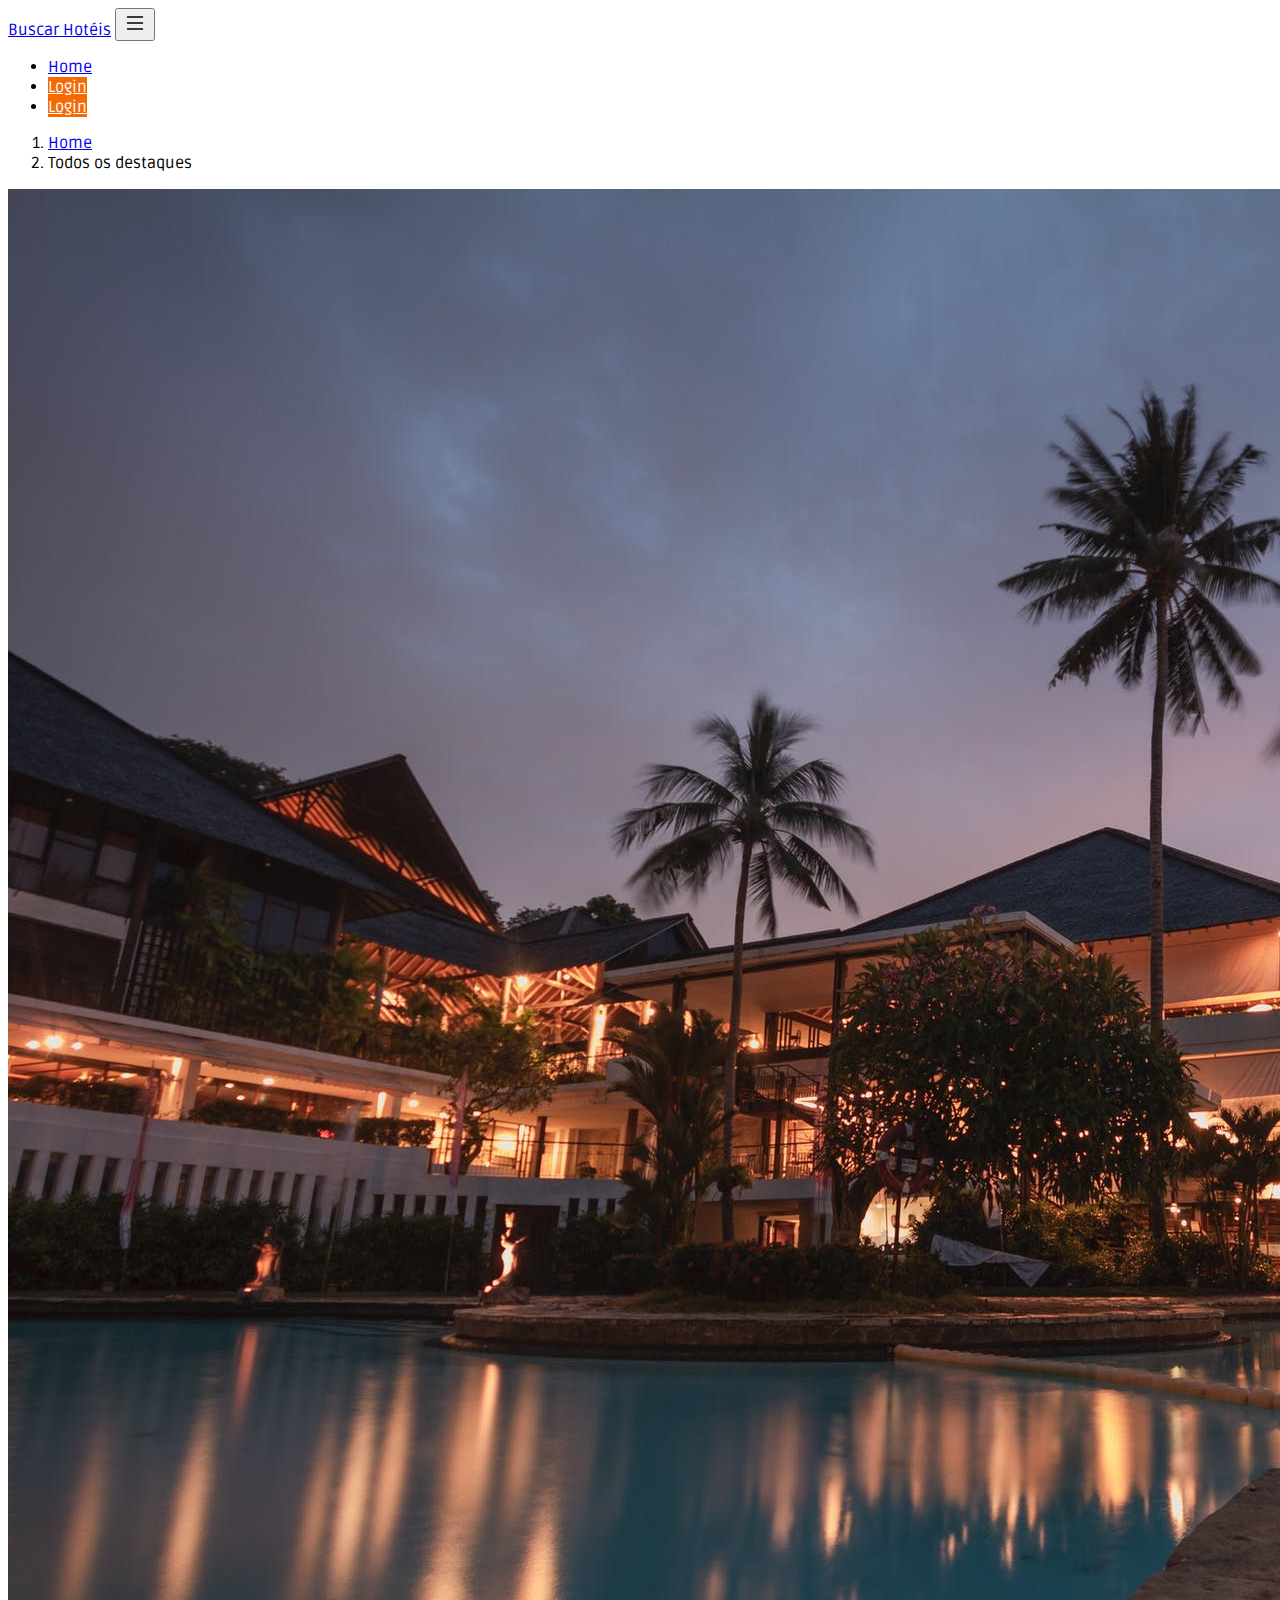
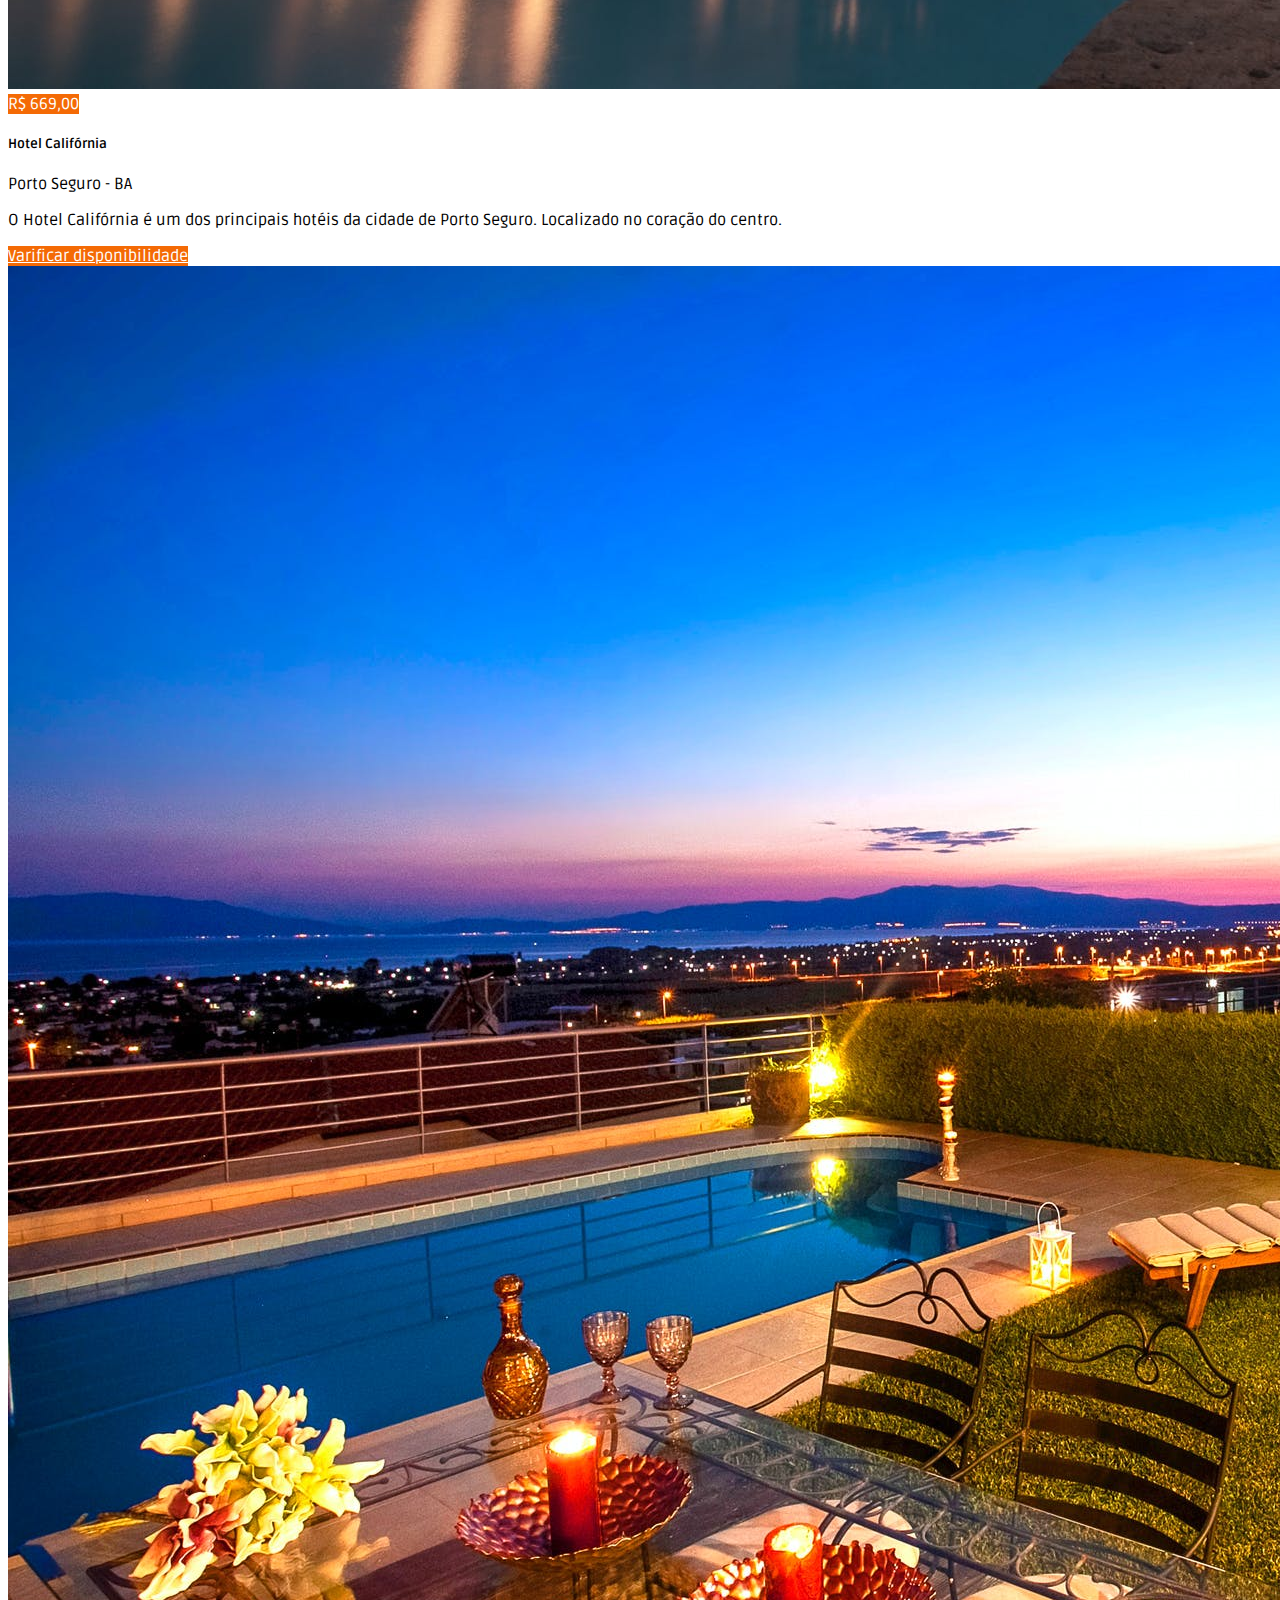
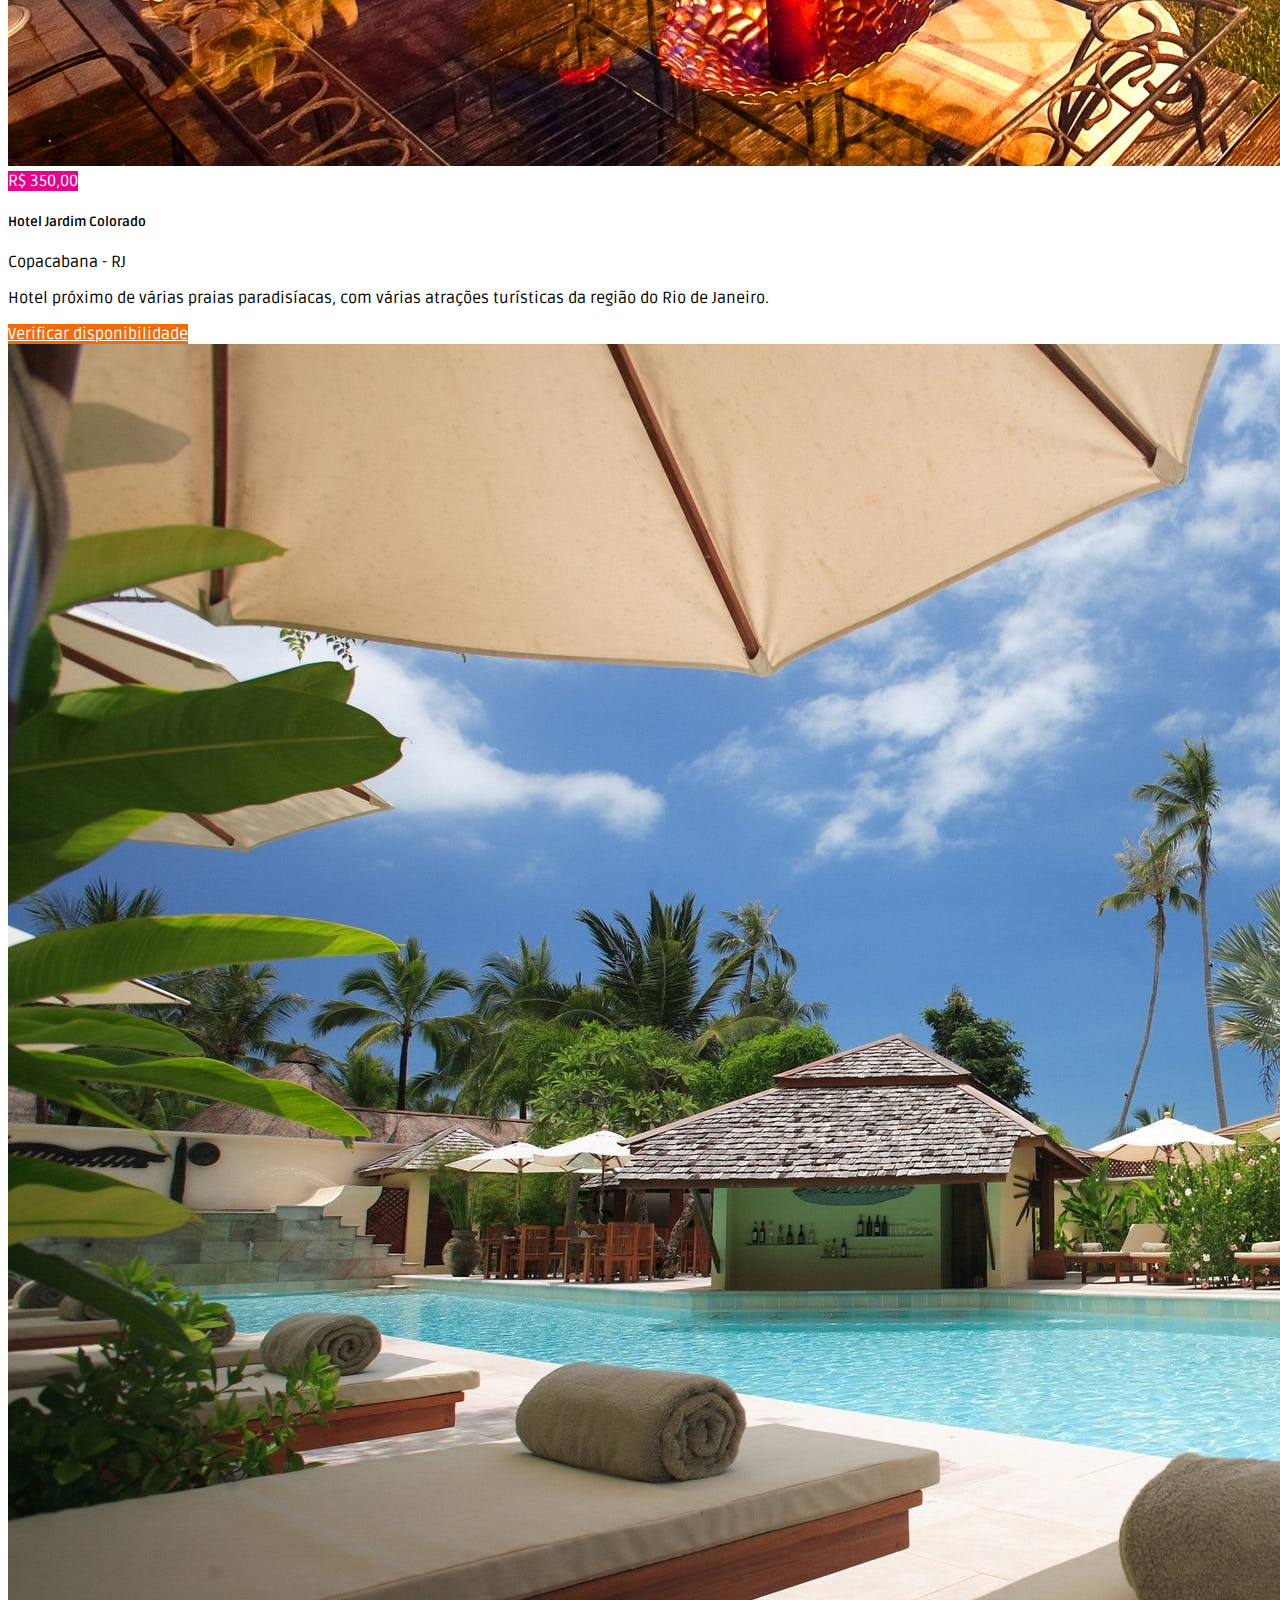
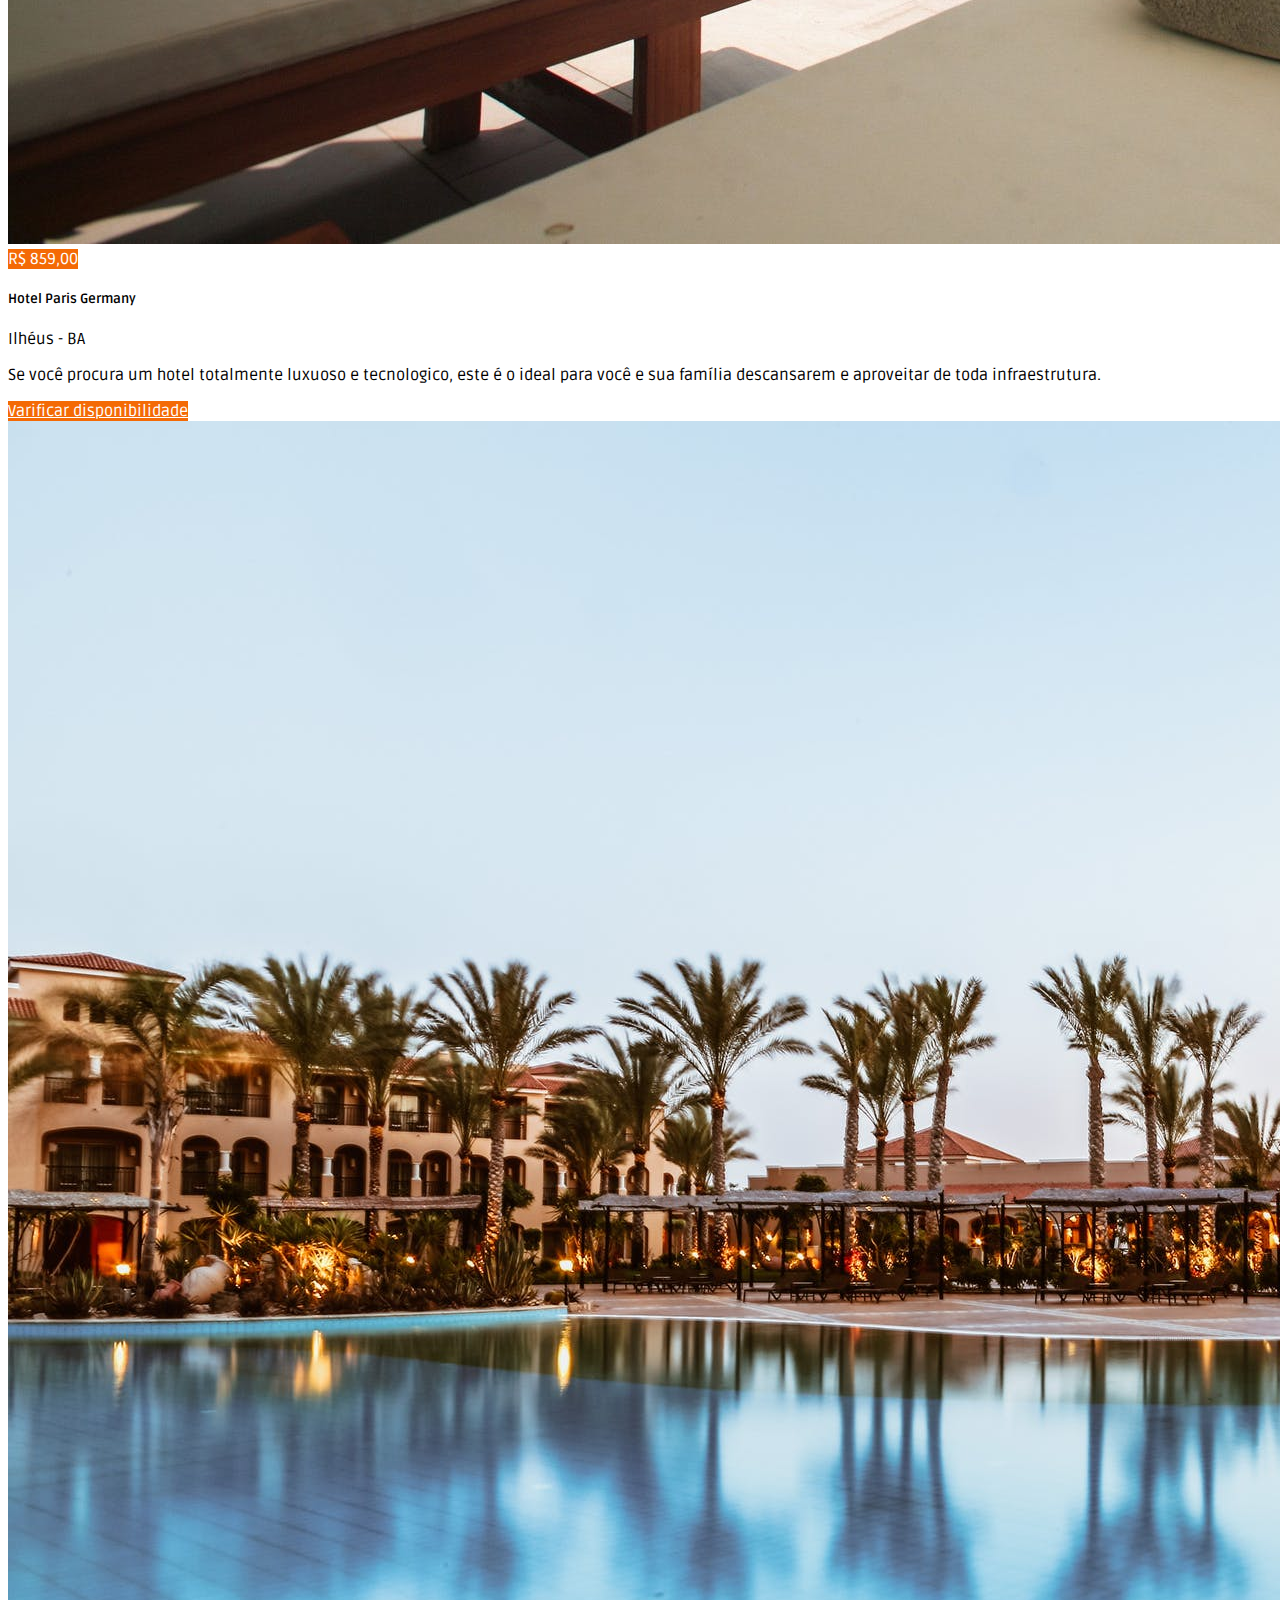
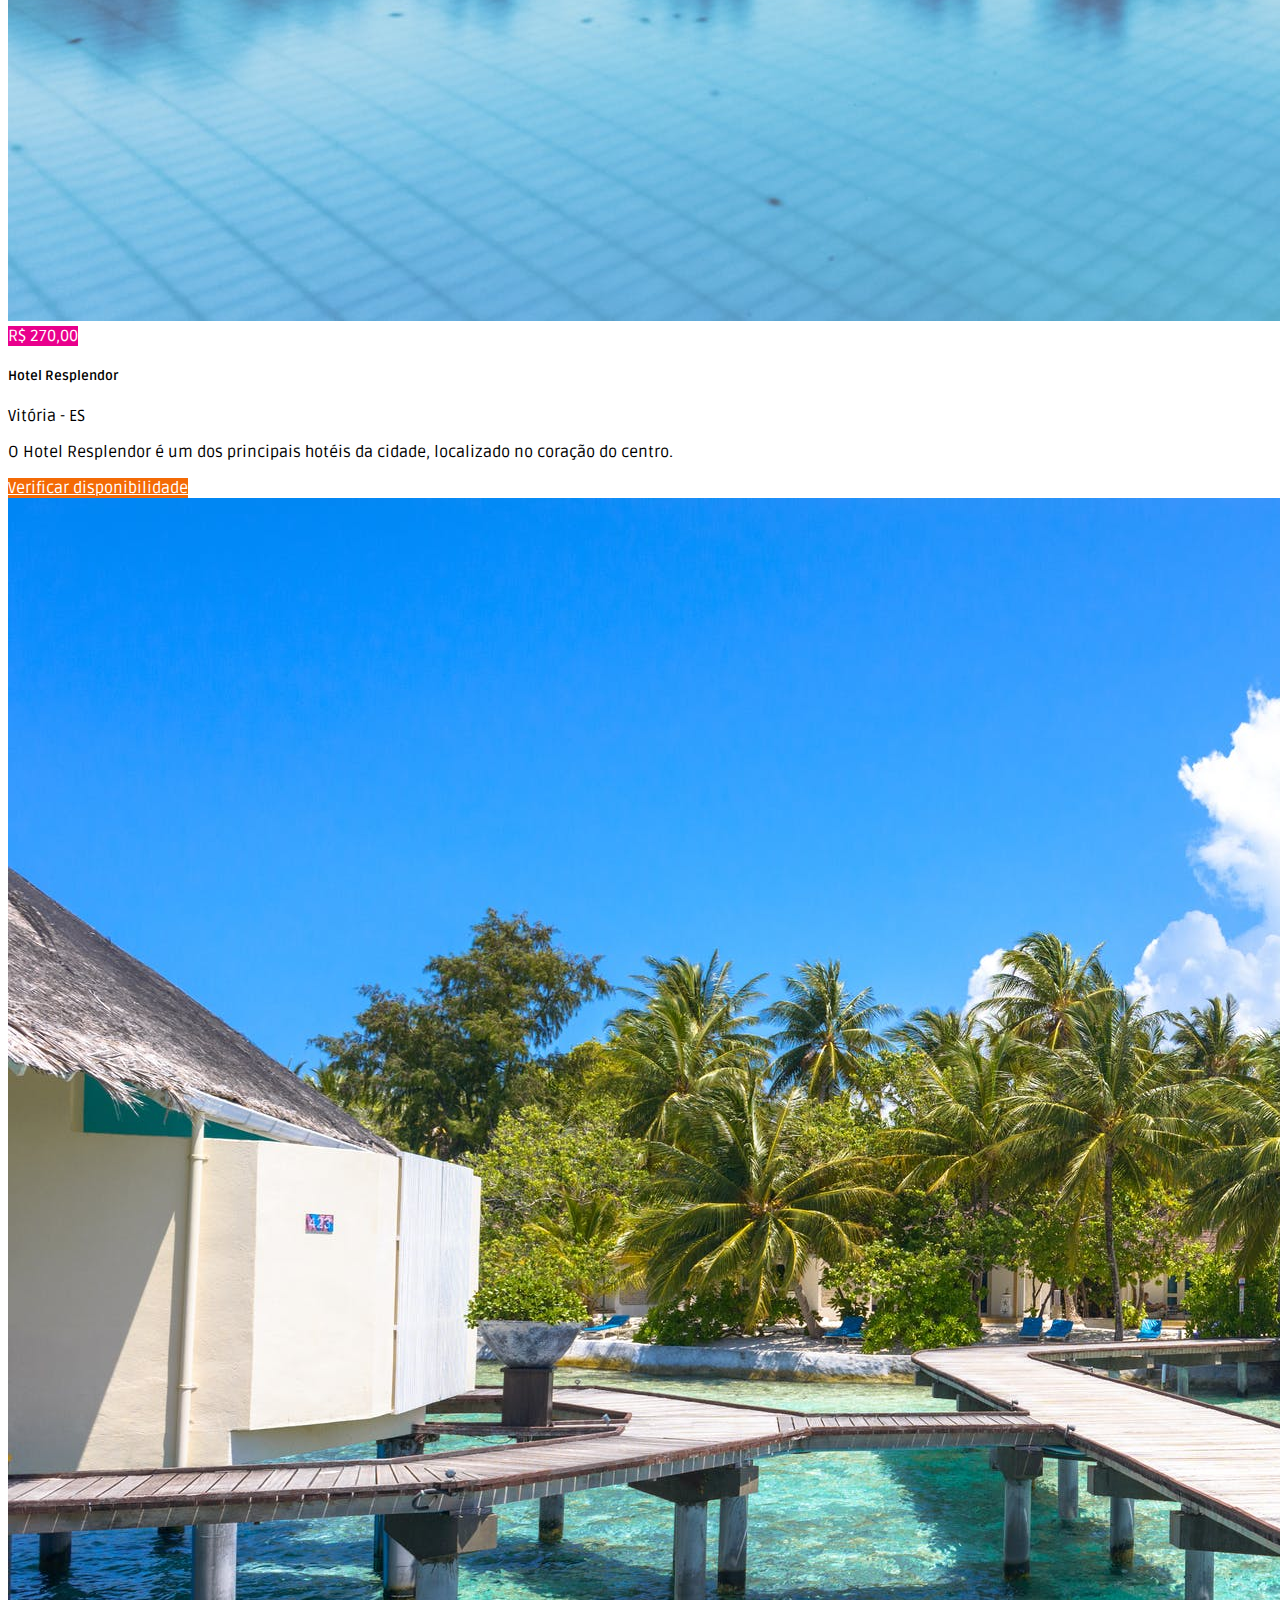
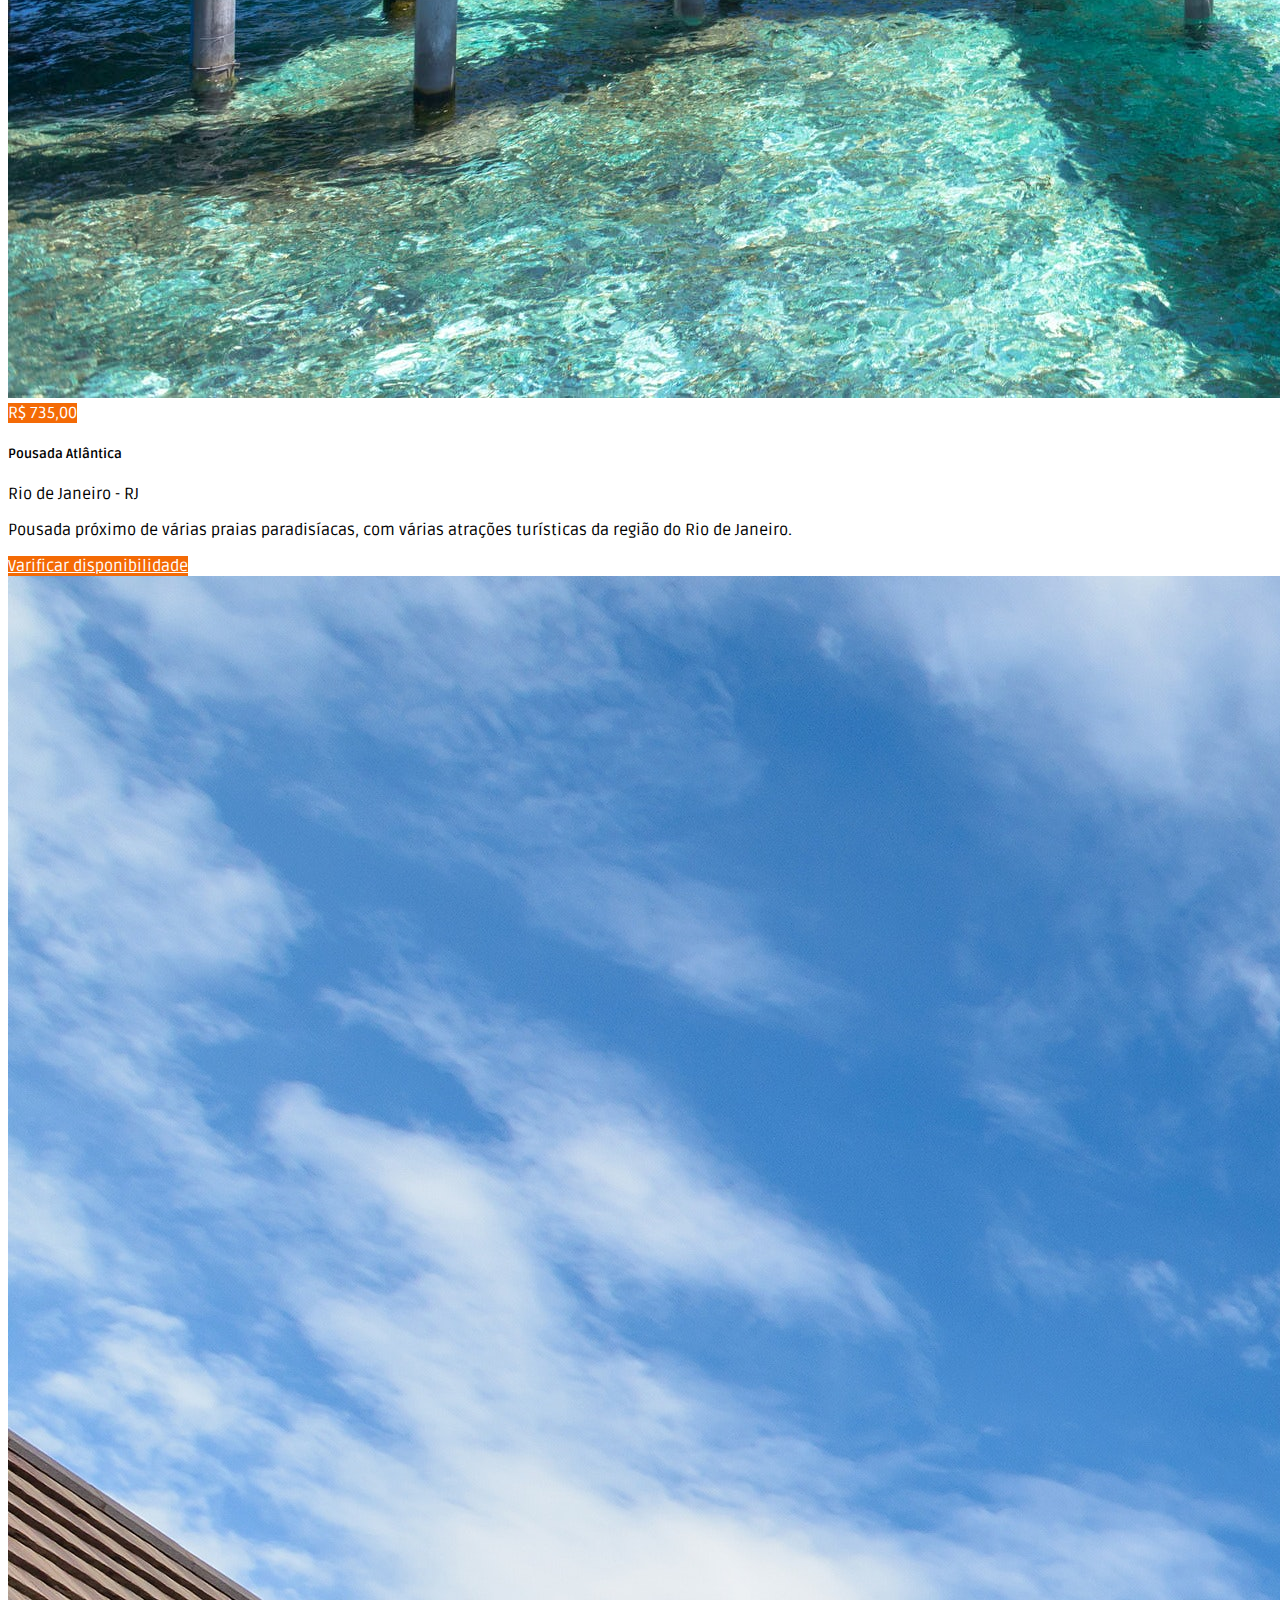
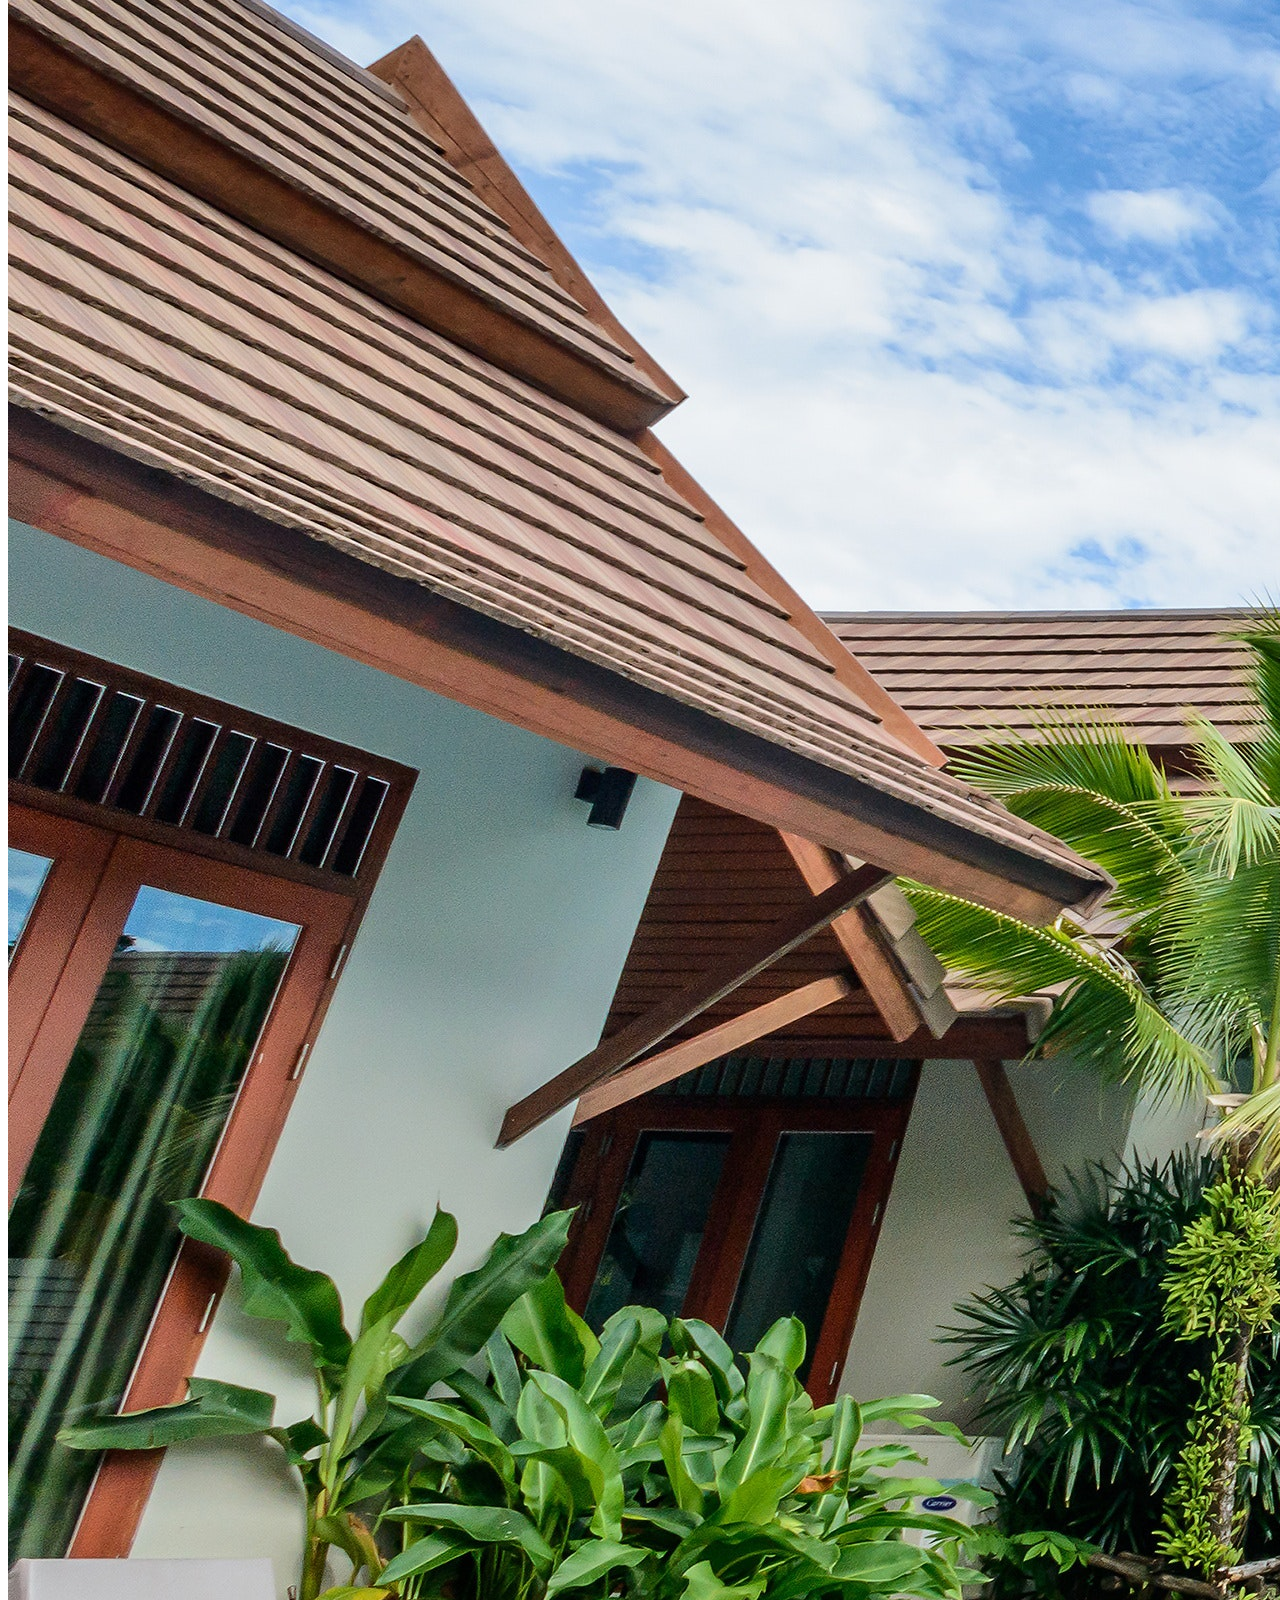
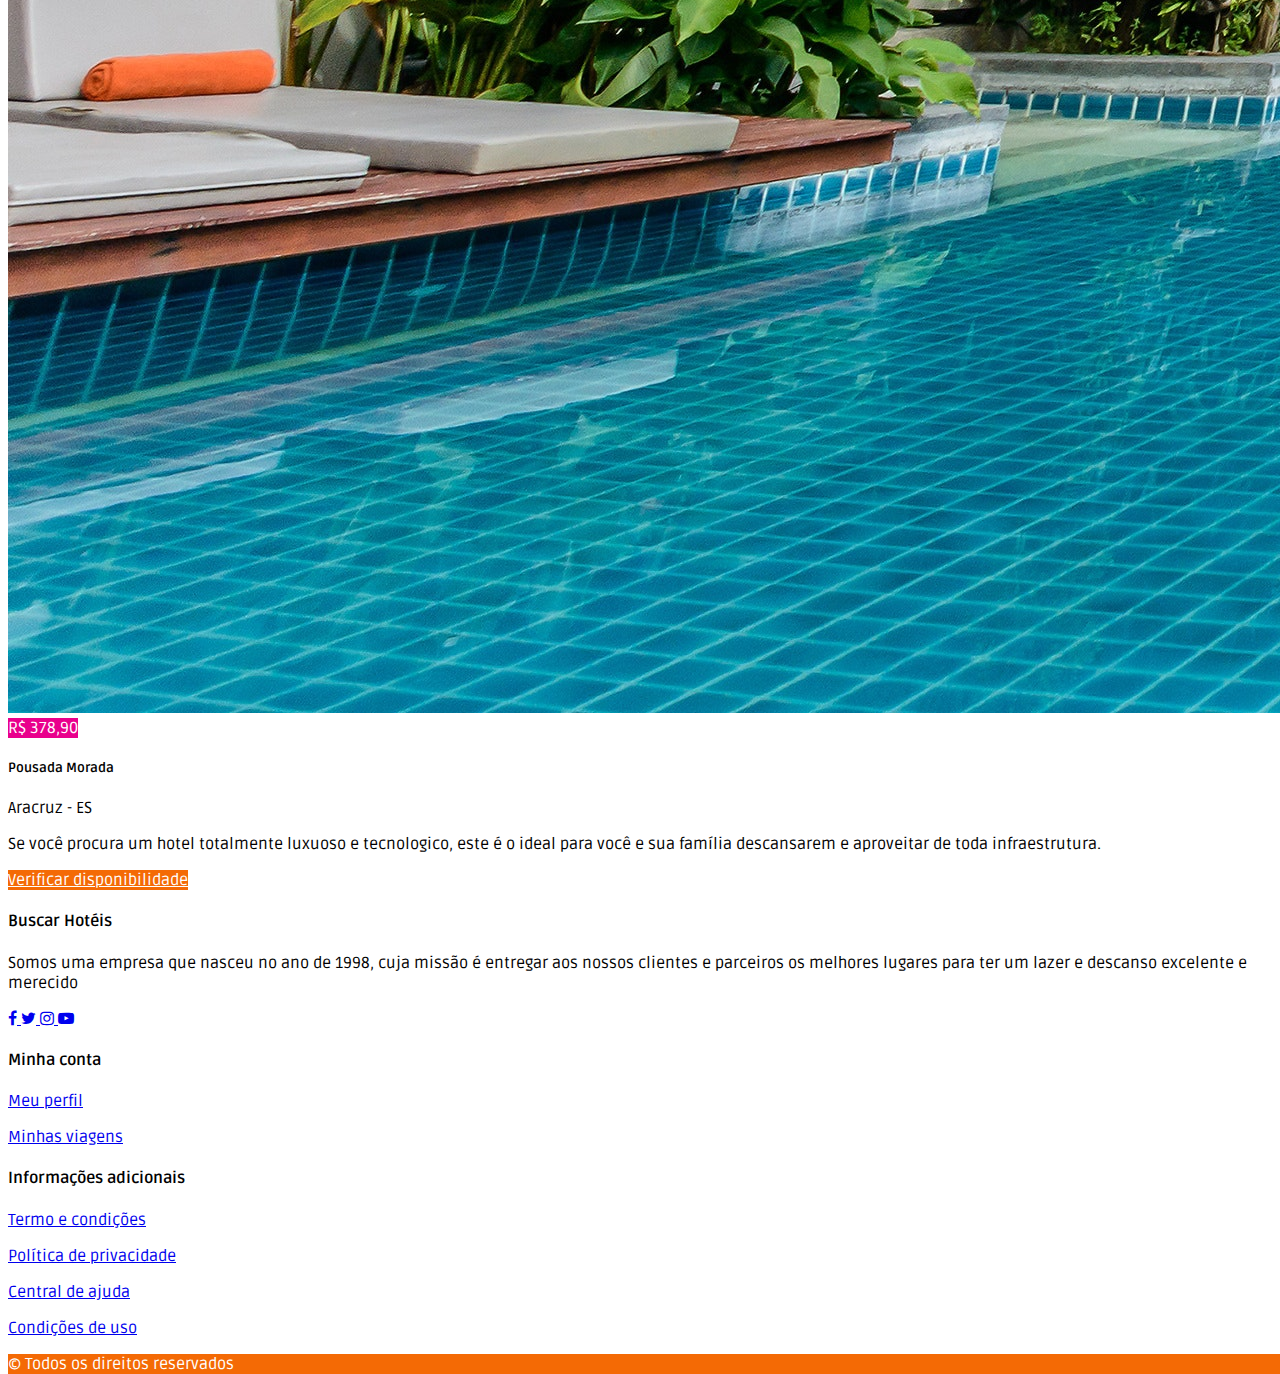
==== all.html @ bb813b19 "Todos Hoteis" ====
<!DOCTYPE html>
<html lang="pt-BR">

<head>
    <meta charset="UTF-8">
    <meta name="viewport" content="width=device-width, initial-scale=1.0">
    <title>Buscar Hotéis</title>

    <!-- Bootstrap -->
    <link href="https://cdn.jsdelivr.net/npm/bootstrap@5.3.2/dist/css/bootstrap.min.css" rel="stylesheet"
        integrity="sha384-T3c6CoIi6uLrA9TneNEoa7RxnatzjcDSCmG1MXxSR1GAsXEV/Dwwykc2MPK8M2HN" crossorigin="anonymous">
    <!-- CSS -->
    <link rel="stylesheet" href="style.css">
    <!-- Icons -->
    <link href="https://fonts.googleapis.com/css2?family=Material+Icons" rel="stylesheet">
    <!-- Fontes -->
    <link rel="stylesheet" href="https://stackpath.bootstrapcdn.com/font-awesome/4.7.0/css/font-awesome.min.css"
        integrity="sha384-wvfXpqpZZVQGK6TAh5PVlGOfQNHSoD2xbE+QkPxCAFlNEevoEH3Sl0sibVcOQVnN" crossorigin="anonymous">
</head>

<body>

<!-- Inicio Cabeçalho -->
    <nav class="navbar navbar-expand-lg navbar-light bg-light">
        <div class="container pt-1 pb-1">
            <a class="navbar-brand fw-bold" href="./index.html">Buscar Hotéis</a>
            <button class="navbar-toggler" type="button" data-bs-toggle="collapse" data-bs-target="#navbarNav"
                aria-controls="navbarNav" aria-expanded="false" aria-label="Toggle navigation">
                <svg xmlns="http://www.w3.org/2000/svg" width="1.5rem" height="1.5rem" fill="currentColor" class="bi bi-list"
                    viewBox="0 0 16 16">
                    <path fill-rule="evenodd"
                        d="M2.5 12a.5.5 0 0 1 .5-.5h10a.5.5 0 0 1 0 1H3a.5.5 0 0 1-.5-.5zm0-4a.5.5 0 0 1 .5-.5h10a.5.5 0 0 1 0 1H3a.5.5 0 0 1-.5-.5zm0-4a.5.5 0 0 1 .5-.5h10a.5.5 0 0 1 0 1H3a.5.5 0 0 1-.5-.5z" />
                </svg>
            </button>
            <div class="collapse navbar-collapse d-lg-flex justify-content-lg-end" id="navbarNav">
                <ul class="navbar-nav">
                    <li class="navbar-item me-5">
                        <a href="./index.html" class="nav-link">Home</a>
                    </li>
                    <!-- Botão para tela menor -->
                    <li class="nav-item d-block d-md-none d-lg-none pt-2 pb-2">
                        <a href="#" type="button" class="btn btn-orange w-100 rounded-0">Login</a>
                    </li>
                    <li class="nav-item d-none d-md-block d-lg-block">
                        <a href="#" type="button" class="btn btn-orange rounded-0 ps-lg-5 pe-lg-5">Login</a>
                    </li>
                </ul>
            </div>
        </div>
    </nav>
<!-- Fim Cabeçalho -->

<!-- INICIO página todos -->
    <main class="w-100 pb-5 pt-lg-2 pb-lg-5">
        <div class="container pt-5 pb-2 pt-lg-5 pb-lg-0">
            <nav aria-label="breadcrumb" class="mb-4">
                <ol class="breadcrumb">
                    <li class="breadcrumb-item">
                        <a href="./index.html">Home</a>
                    </li>
                    <li class="breadcrumb-item" aria-current="page">
                        Todos os destaques
                    </li>
                </ol>
            </nav>
            <div class="row mb-4">
                <div class="col-12 col-md-12 col-lg-4 mb-5">
                    <div class="card shadow border-0">
                        <div class="position-relative">
                            <img src="./assets/img/hoteis/hotel-1.jpeg" alt="Hotel 01" class="card-img-top">
                            <span class="position-absolute bottom-0 right-0 bg-color-orange ps-2 pe-2 pt-1 pb-1">
                                R$ 669,00
                            </span>
                        </div>
                        <div class="card-body">
                            <h5 class="card-title mb-1">Hotel Califórnia</h5>
                            <p class="text-muted">Porto Seguro - BA</p>
                            <p class="card-text">
                                O Hotel Califórnia é um dos principais hotéis da cidade de Porto Seguro. Localizado no coração do centro.
                            </p>
                            <a href="./unavailable.html" class="btn btn-orange rounded-0 w-100">Varificar disponibilidade</a>
                        </div>
                    </div>
                </div>

                <div class="col-12 col-md-12 col-lg-4 mb-5">
                    <div class="card shadow border-0">
                        <div class="position-relative">
                            <img src="./assets/img/hoteis/hotel-4.jpeg" alt="hotel 04" class="card-img-top">
                            <span class="position-absolute bottom-0 right-0 bg-color-roxo ps-2 pe-2
                            pt-1 pb-1"> R$ 350,00</span>
                        </div>
                        <div class="card-body p-3">
                            <h5 class="card-title mb-1">Hotel Jardim Colorado</h5>
                            <p class="text-muted">Copacabana - RJ</p>
                            <p class="card-text">
                                Hotel próximo de várias praias paradisíacas, com várias atrações turísticas da região do Rio de Janeiro.
                            </p>
                            <a href="./unavailable.html" class="btn btn-orange rounded-0 w-100">Verificar disponibilidade</a>
                        </div>
                    </div>
                </div>

                <div class="col-12 col-md-12 col-lg-4 mb-5">
                    <div class="card shadow border-0">
                        <div class="position-relative">
                            <img src="./assets/img/hoteis/hotel-2.jpeg" alt="Hotel 02" class="card-img-top">
                            <span class="position-absolute bottom-0 right-0 bg-color-orange ps-2 pe-2 pt-1 pb-1">
                                R$ 859,00
                            </span>
                        </div>
                        <div class="card-body">
                            <h5 class="card-title mb-1">Hotel Paris Germany</h5>
                            <p class="text-muted">Ilhéus - BA</p>
                            <p class="card-text">
                                Se você procura um hotel totalmente luxuoso e tecnologico, este é o ideal para você e sua família descansarem e aproveitar de toda infraestrutura.
                            </p>
                            <a href="./available.html" class="btn btn-orange rounded-0 w-100">Varificar disponibilidade</a>
                        </div>
                    </div>
                </div>

                <div class="col-12 col-md-12 col-lg-4 mb-5">
                    <div class="card shadow border-0">
                        <div class="position-relative">
                            <img src="./assets/img/hoteis/hotel-5.jpeg" alt="hotel 05" class="card-img-top">
                            <span class="position-absolute bottom-0 right-0 bg-color-roxo ps-2 pe-2
                            pt-1 pb-1"> R$ 270,00</span>
                        </div>
                        <div class="card-body p-3">
                            <h5 class="card-title mb-1">Hotel Resplendor</h5>
                            <p class="text-muted">Vitória - ES</p>
                            <p class="card-text">
                                O Hotel Resplendor é um dos principais hotéis da cidade, localizado no coração do centro.
                            </p>
                            <a href="./available.html" class="btn btn-orange rounded-0 w-100">Verificar disponibilidade</a>
                        </div>
                    </div>
                </div>

                <div class="col-12 col-md-12 col-lg-4 mb-5">
                    <div class="card shadow border-0">
                        <div class="position-relative">
                            <img src="./assets/img/hoteis/hotel-3.jpeg" alt="Hotel 03" class="card-img-top">
                            <span class="position-absolute bottom-0 right-0 bg-color-orange ps-2 pe-2 pt-1 pb-1">
                                R$ 735,00
                            </span>
                        </div>
                        <div class="card-body">
                            <h5 class="card-title mb-1">Pousada Atlântica</h5>
                            <p class="text-muted">Rio de Janeiro - RJ</p>
                            <p class="card-text">
                                Pousada próximo de várias praias paradisíacas, com várias atrações turísticas da região do Rio de Janeiro.
                            </p>
                            <a href="./unavailable.html" class="btn btn-orange rounded-0 w-100">Varificar disponibilidade</a>
                        </div>
                    </div>
                </div>

                <div class="col-12 col-md-12 col-lg-4 mb-5">
                    <div class="card shadow border-0">
                        <div class="position-relative">
                            <img src="./assets/img/hoteis/hotel-6.jpg" alt="hotel 06" class="card-img-top">
                            <span class="position-absolute bottom-0 right-0 bg-color-roxo ps-2 pe-2
                            pt-1 pb-1"> R$ 378,90</span>
                        </div>
                        <div class="card-body p-3">
                            <h5 class="card-title mb-1">Pousada Morada</h5>
                            <p class="text-muted">Aracruz - ES</p>
                            <p class="card-text">
                                Se você procura um hotel totalmente luxuoso e tecnologico, este é o ideal para você e sua família descansarem e aproveitar de toda infraestrutura.
                            </p>
                            <a href="./available.html" class="btn btn-orange rounded-0 w-100">Verificar disponibilidade</a>
                        </div>
                    </div>
                </div>
            </div>
        </div>
    </main>
<!-- FIM página todos -->

<!-- INICIO do rodapé -->
    <footer class="w-100 bg-light">
        <div class="container pt-5 pt-lg-5 pb-lg-3">
            <div class="row">
                <div class="col-12 col-md-3 col-lg-4 mb-3 mb-md-0 mb-lg-0">
                    <h4 class="fs-4 fw-bold text-uppercase mb-2 mb-md-4 mb-lg-4">Buscar Hotéis</h4>
                    <p class="text-muted">Somos uma empresa que nasceu no ano de 1998, cuja missão é entregar aos nossos clientes e parceiros os melhores lugares para ter um lazer e descanso excelente e merecido
                    </p>
                    <p>
                        <a href="#" title="Facebook" class="text-decoration-none text-muted me-1 me-md-1 me-lg-2">
                            <i class="fa fa-facebook" aria-hidden="true"></i>
                        </a>
                        <a href="#" title="Twitter" class="text-decoration-none text-muted me-1 me-md-1 me-lg-2">
                            <i class="fa fa-twitter" aria-hidden="true"></i>
                        </a>
                        <a href="#" title="Instagram" class="text-decoration-none text-muted me-1 me-md-1 me-lg-2">
                            <i class="fa fa-instagram" aria-hidden="true"></i>
                        </a>
                        <a href="#" title="YouTube" class="text-decoration-none text-muted me-1 me-md-1 me-lg-2">
                            <i class="fa fa-youtube-play" aria-hidden="true"></i>
                        </a>
                    </p>
                </div>
                <div class="col-12 col-md-3 col-lg-4 pe-lg-0 ps-lg-5 mb-3 mb-md-0 mb-lg-0">
                    <h4 class="fs-4 fw-bold mb-2 mb-md-4 mb-lg-4">Minha conta</h4>
                    <p class="mb-0">
                        <a href="#" class="text-decoration-none text-muted">Meu perfil</a>
                    </p>
                    <p class="mb-0">
                        <a href="#" class="text-decoration-none text-muted">Minhas viagens</a>
                    </p>
                </div>
                <div class="col-12 col-md-3 col-lg-4 mb-3 mb-md-0 mb-lg-0">
                    <h4 class="fs-4 fw-bold mb-2 mb-md-4 mb-lg-4">Informações adicionais</h4>
                    <p class="mb-0">
                        <a href="#" class="text-decoration-none text-muted">Termo e condições</a>
                    </p>
                    <p class="mb-0">
                        <a href="#" class="text-decoration-none text-muted">Política de privacidade</a>
                    </p>
                    <p class="mb-0">
                        <a href="#" class="text-decoration-none text-muted">Central de ajuda</a>
                    </p>
                    <p class="mb-0">
                        <a href="#" class="text-decoration-none text-muted">Condições de uso</a>
                    </p>
                </div>
            </div>
        </div>
        <div class="w-100 bg-color-orange d-flex justify-content-center align-items-center">
            <p class="mb-0 pt-1 pb-1">
                &copy; Todos os direitos reservados
            </p>
        </div>
    </footer>
<!-- FIM do rodapé -->

</body>
<!-- Bootstrap -->
<script src="https://cdn.jsdelivr.net/npm/@popperjs/core@2.11.8/dist/umd/popper.min.js"
    integrity="sha384-I7E8VVD/ismYTF4hNIPjVp/Zjvgyol6VFvRkX/vR+Vc4jQkC+hVqc2pM8ODewa9r"
    crossorigin="anonymous"></script>
<script src="https://cdn.jsdelivr.net/npm/bootstrap@5.3.2/dist/js/bootstrap.min.js"
    integrity="sha384-BBtl+eGJRgqQAUMxJ7pMwbEyER4l1g+O15P+16Ep7Q9Q+zqX6gSbd85u4mG4QzX+"
    crossorigin="anonymous"></script>

</html>
---- style.css ----
@import "./assets/css/theme.css";
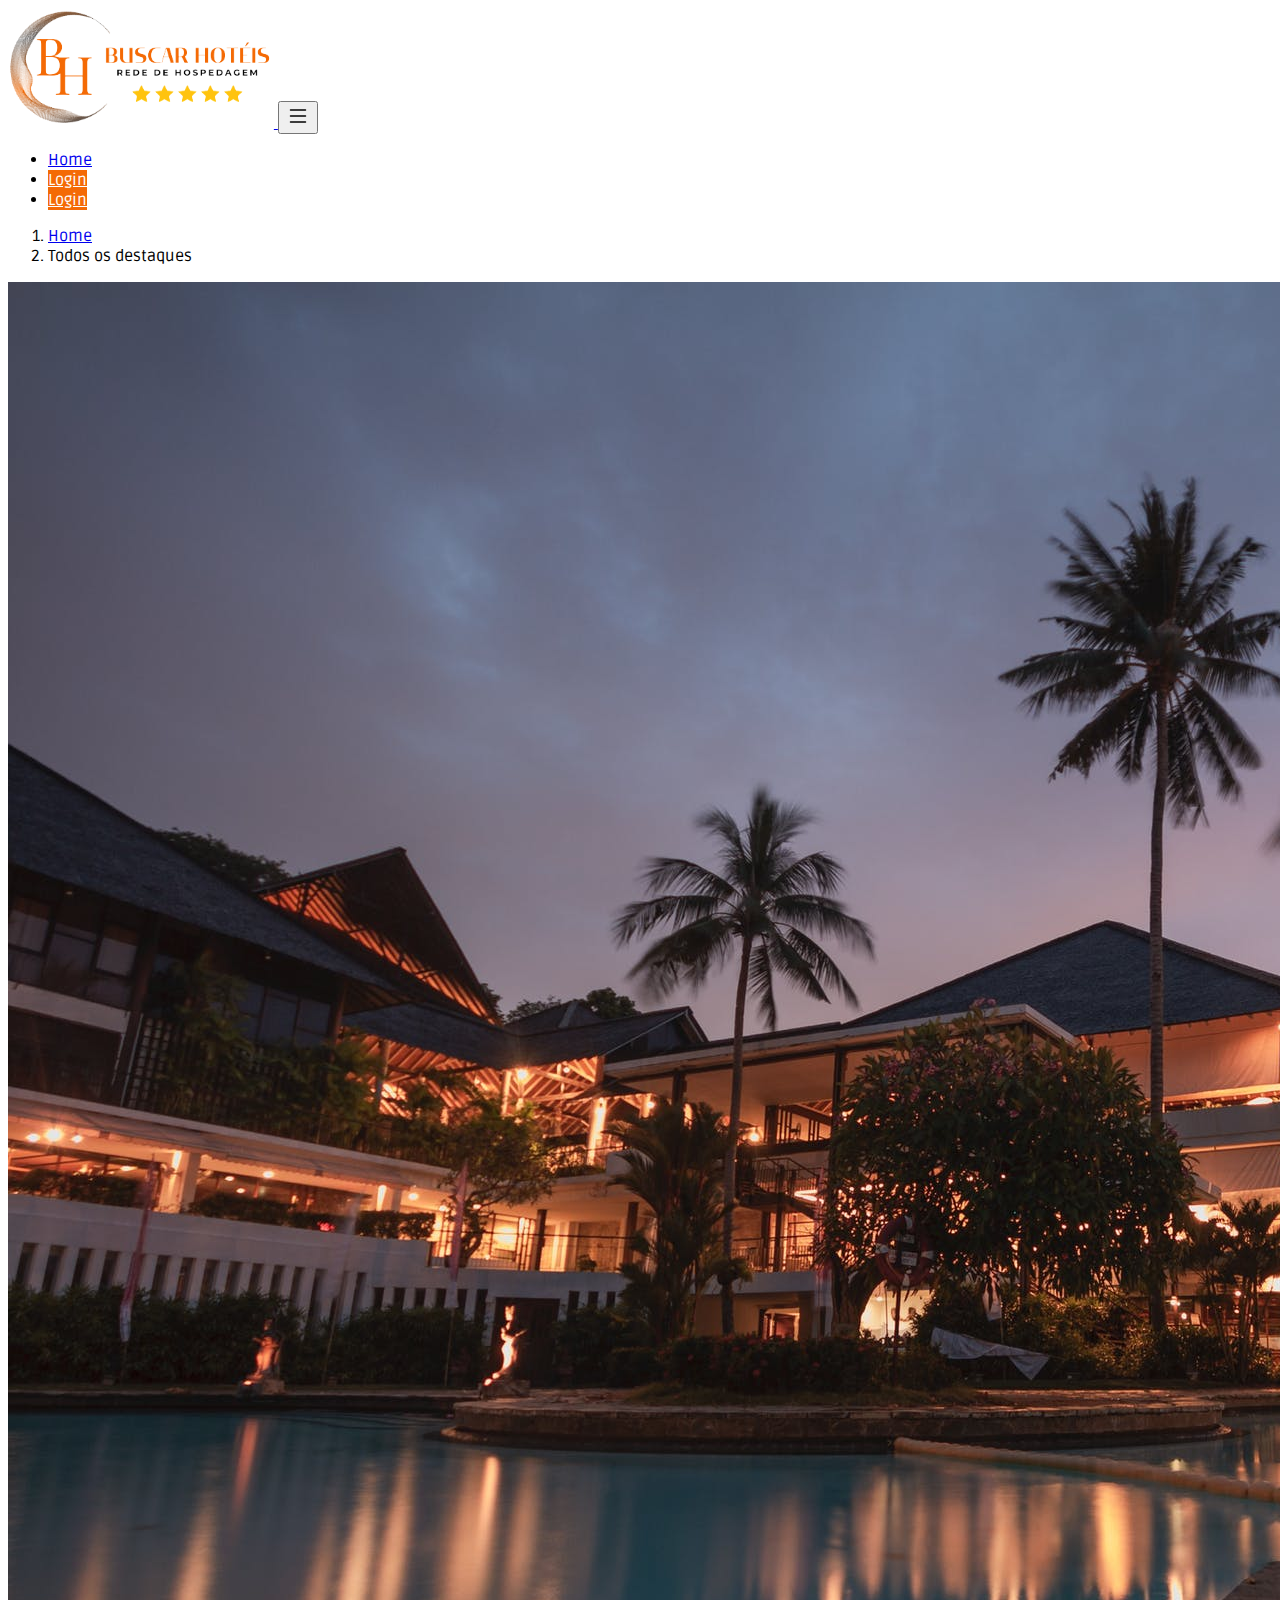
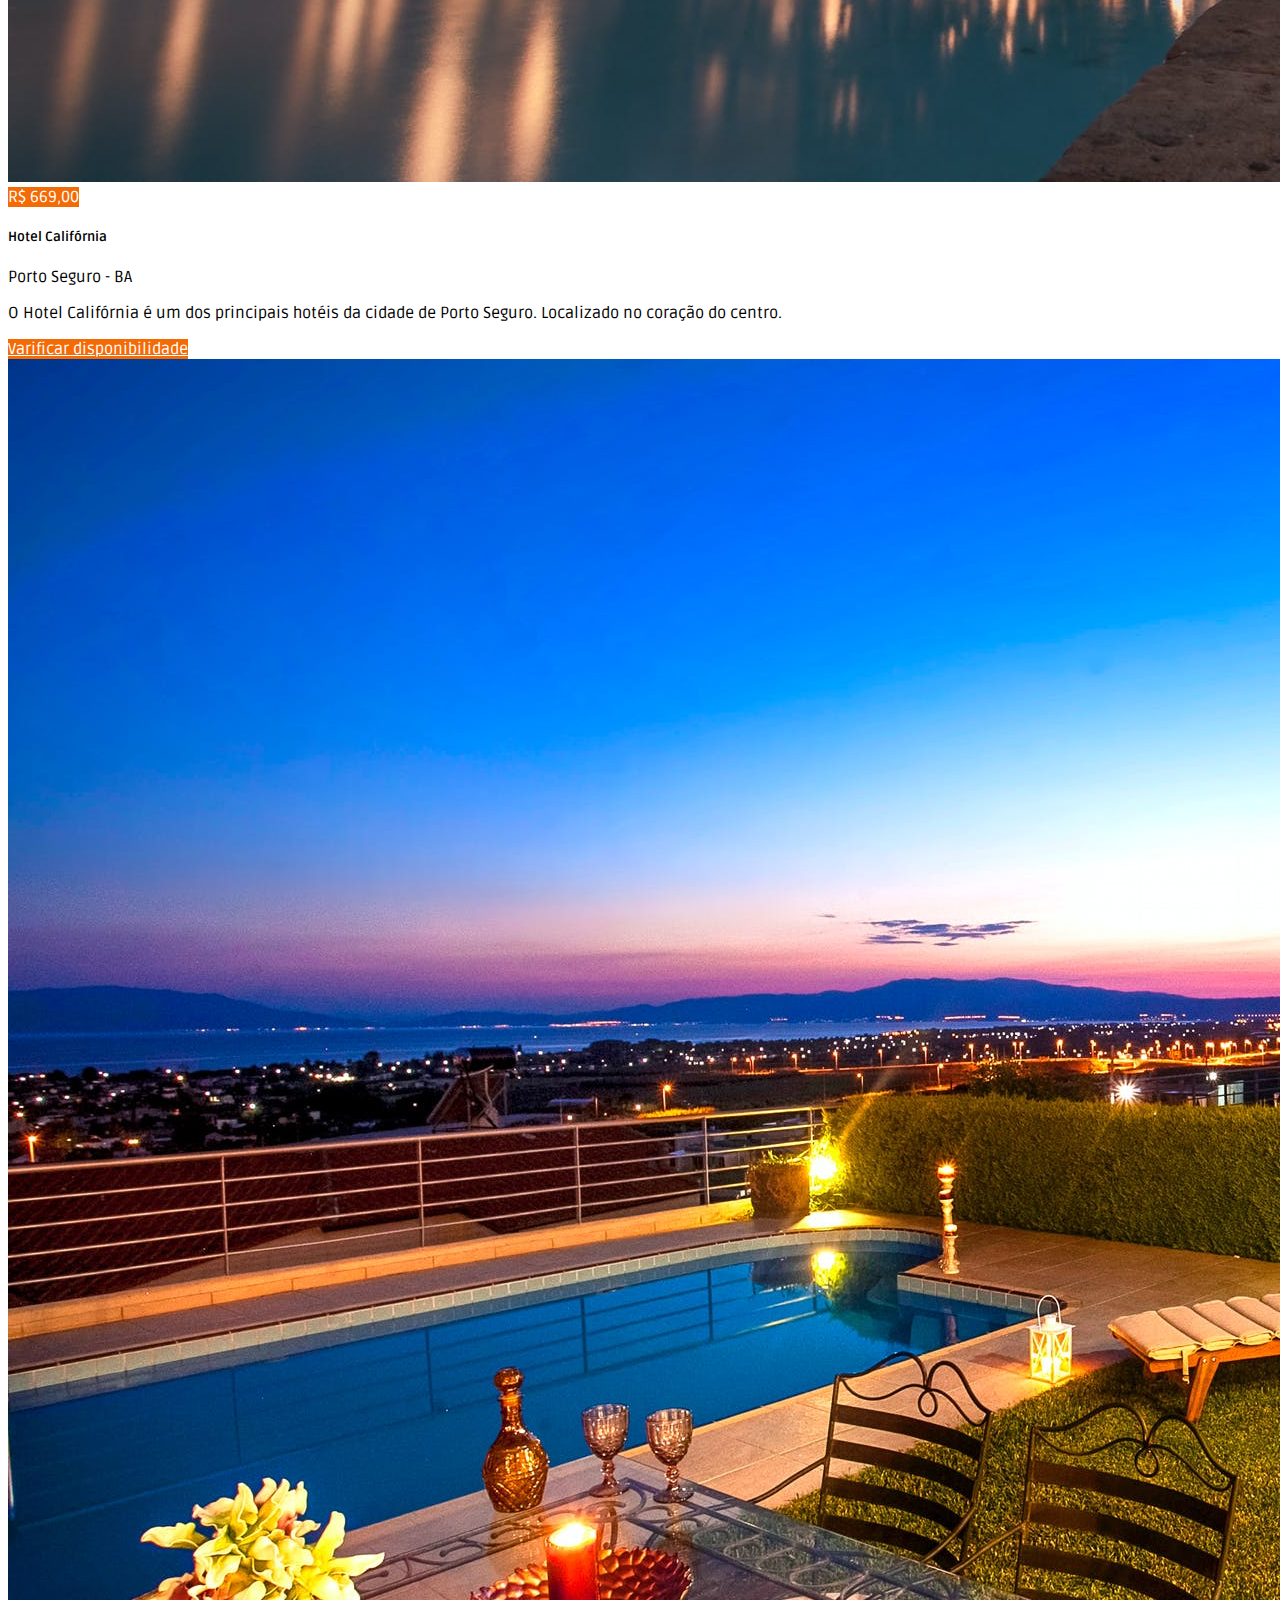
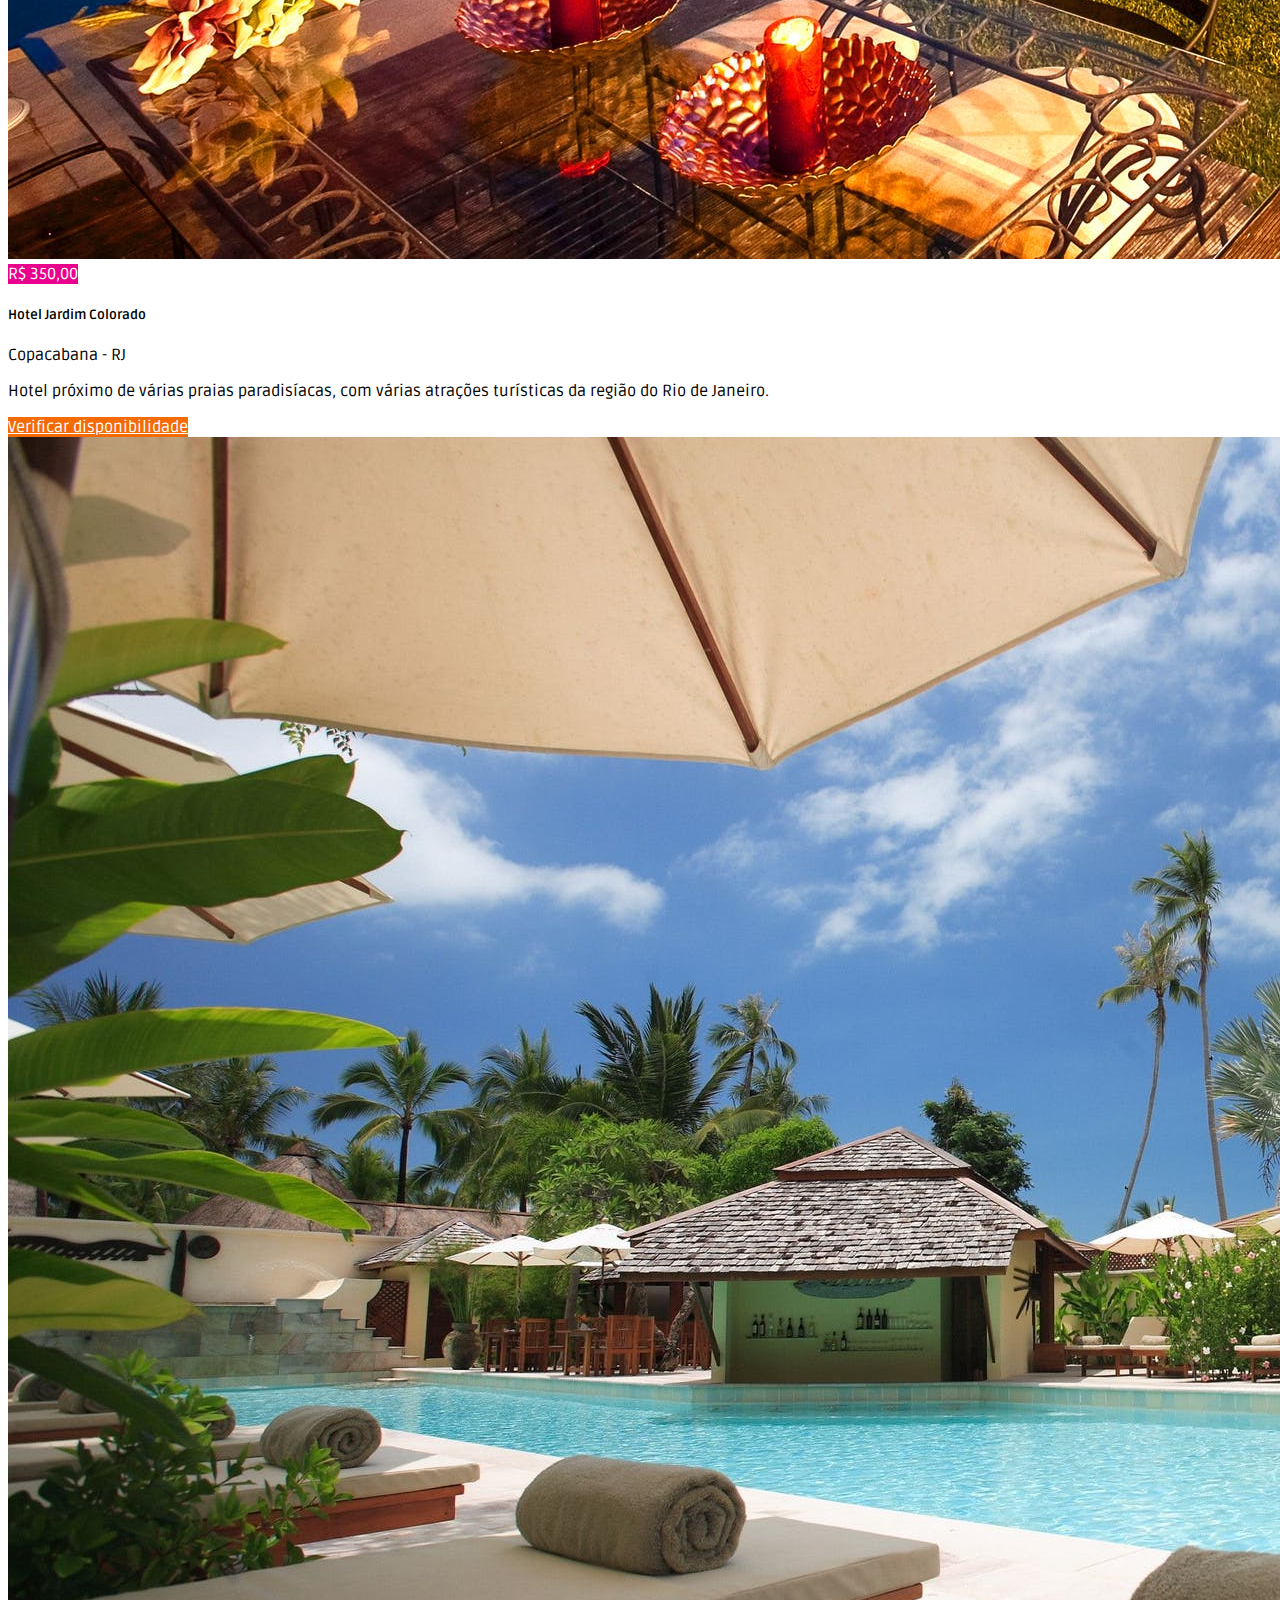
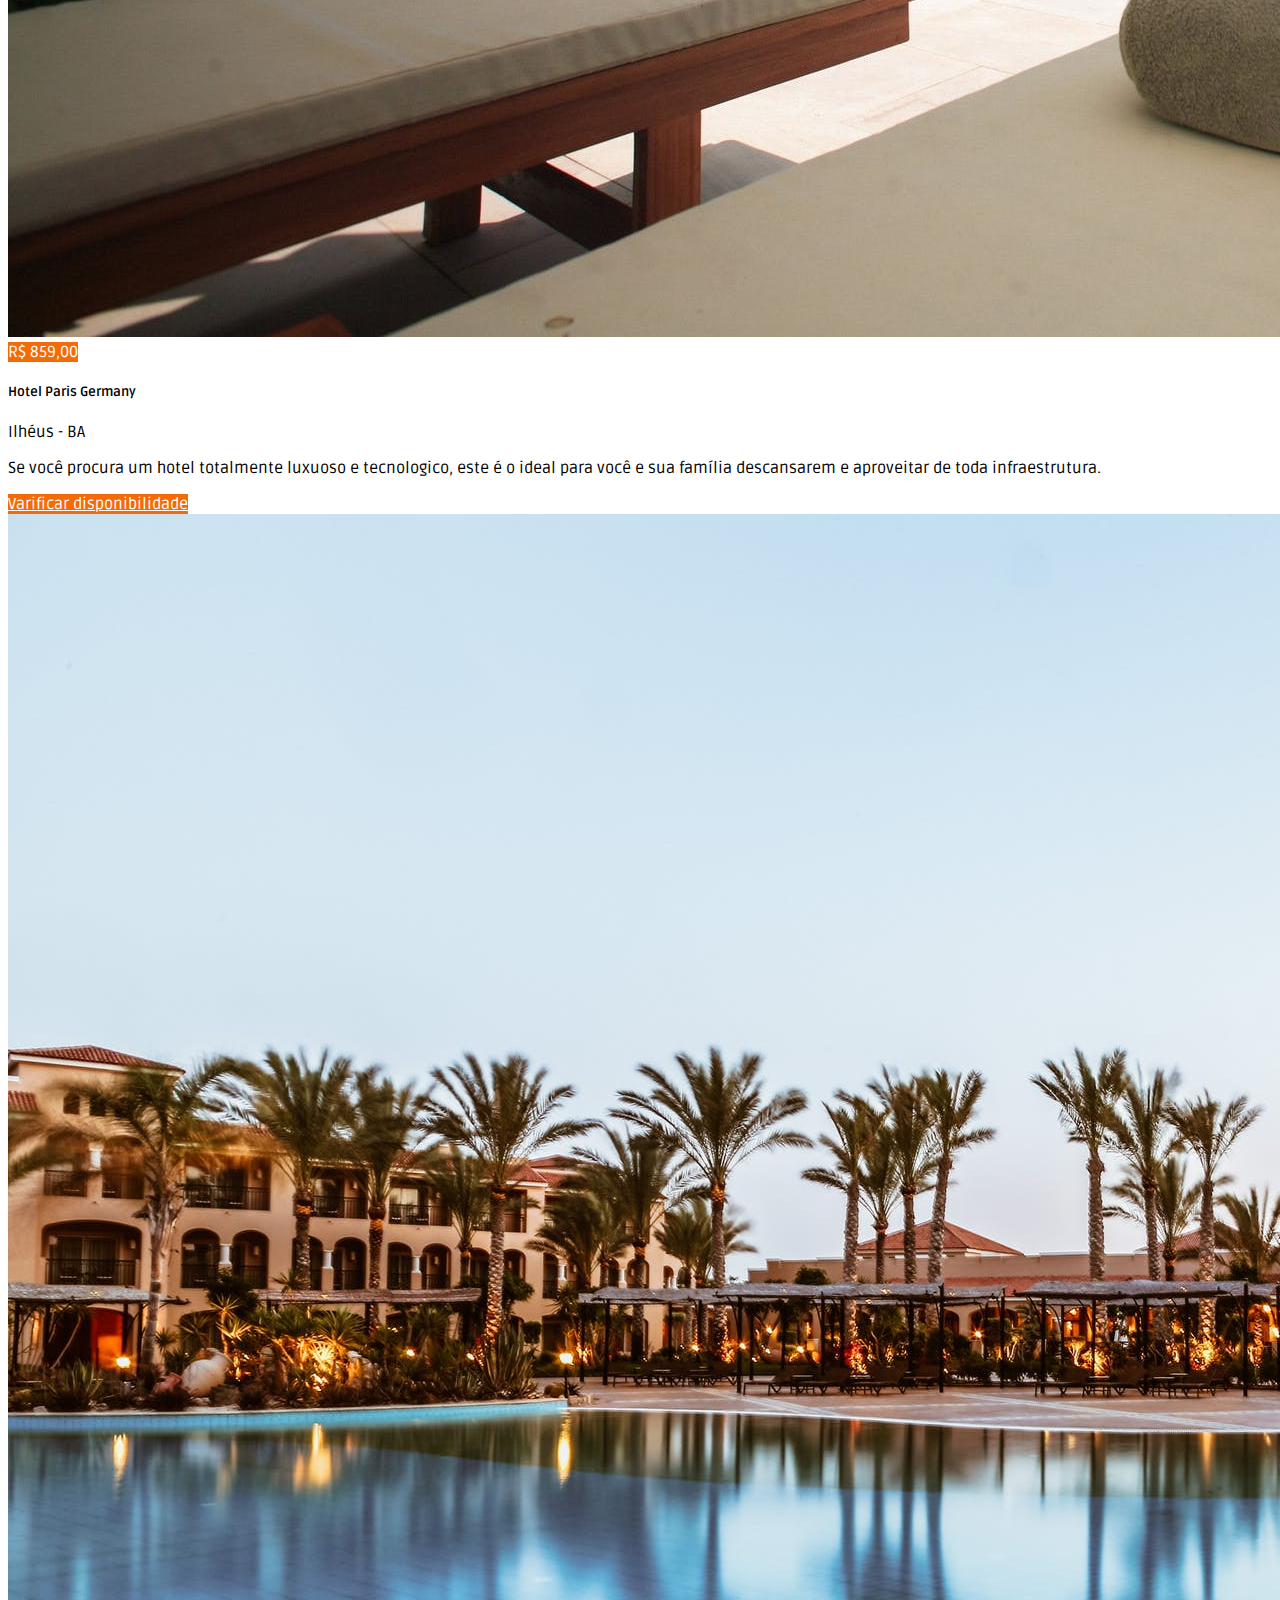
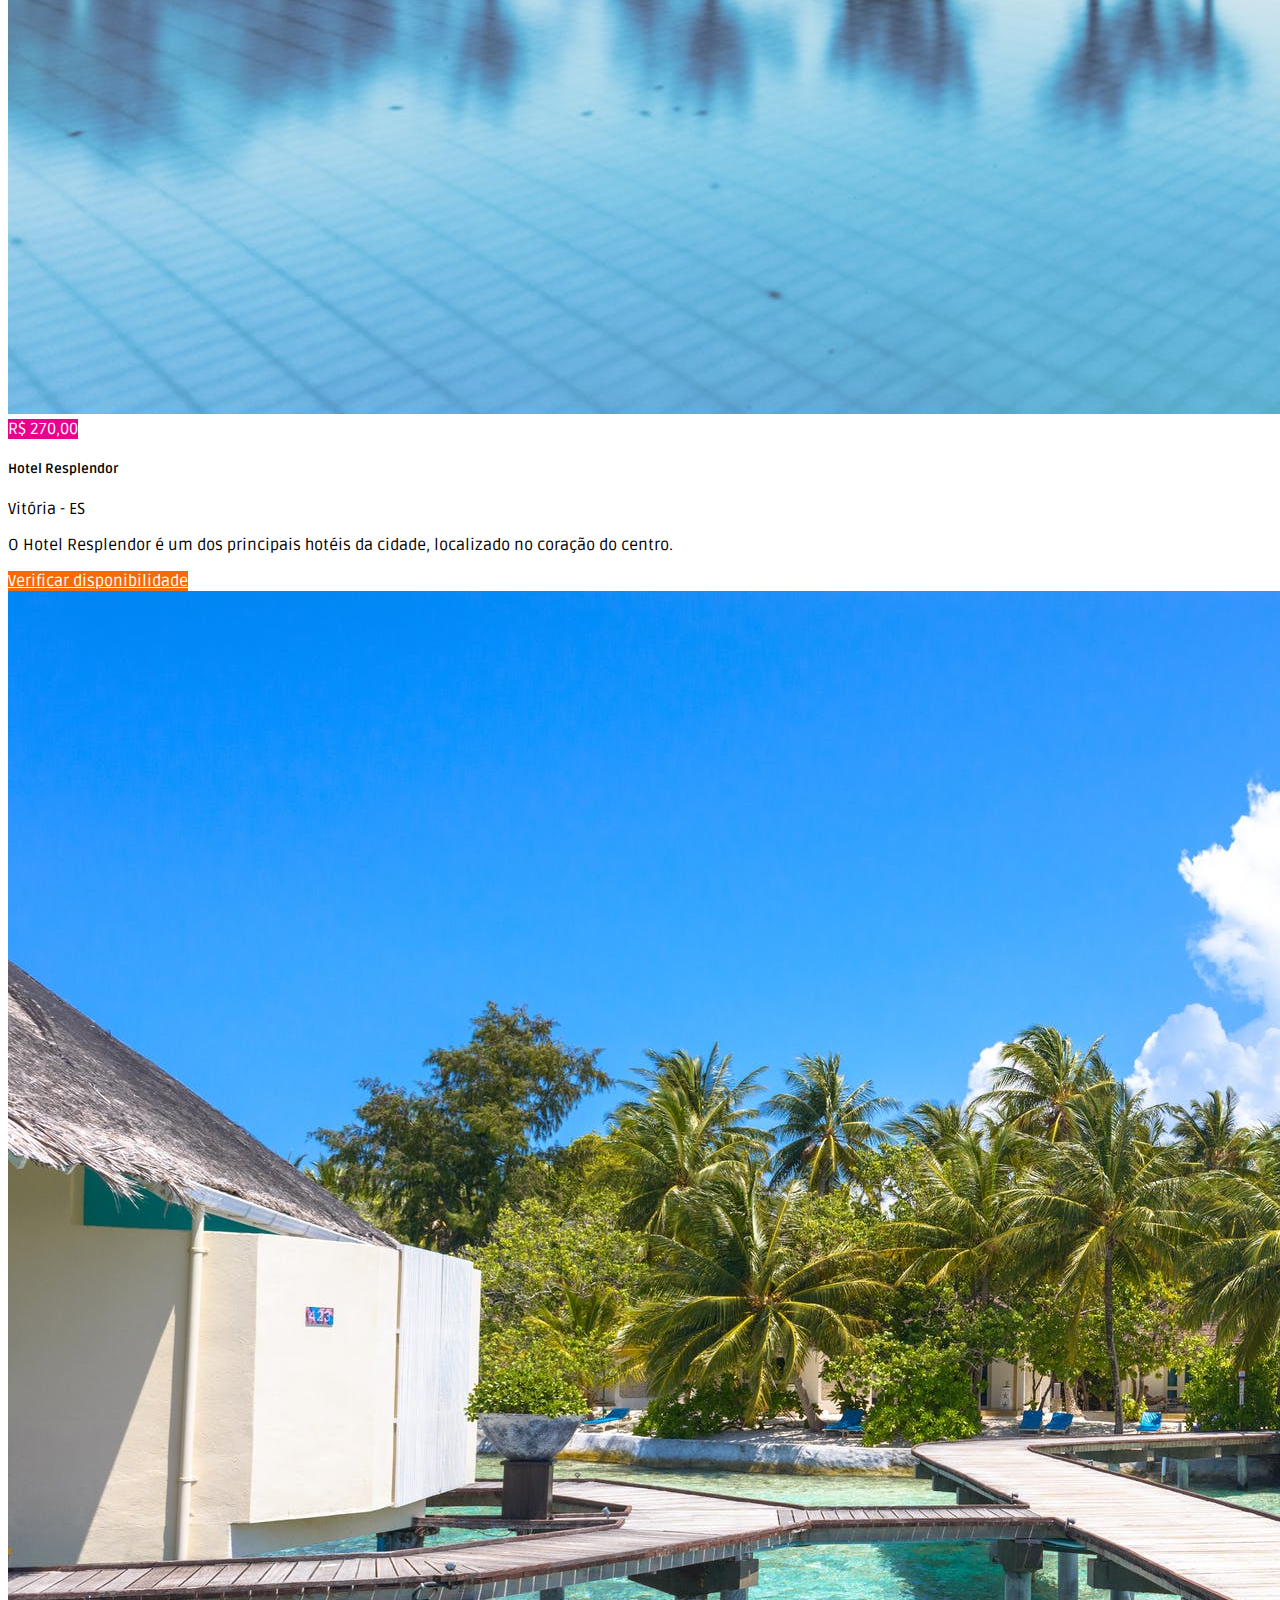
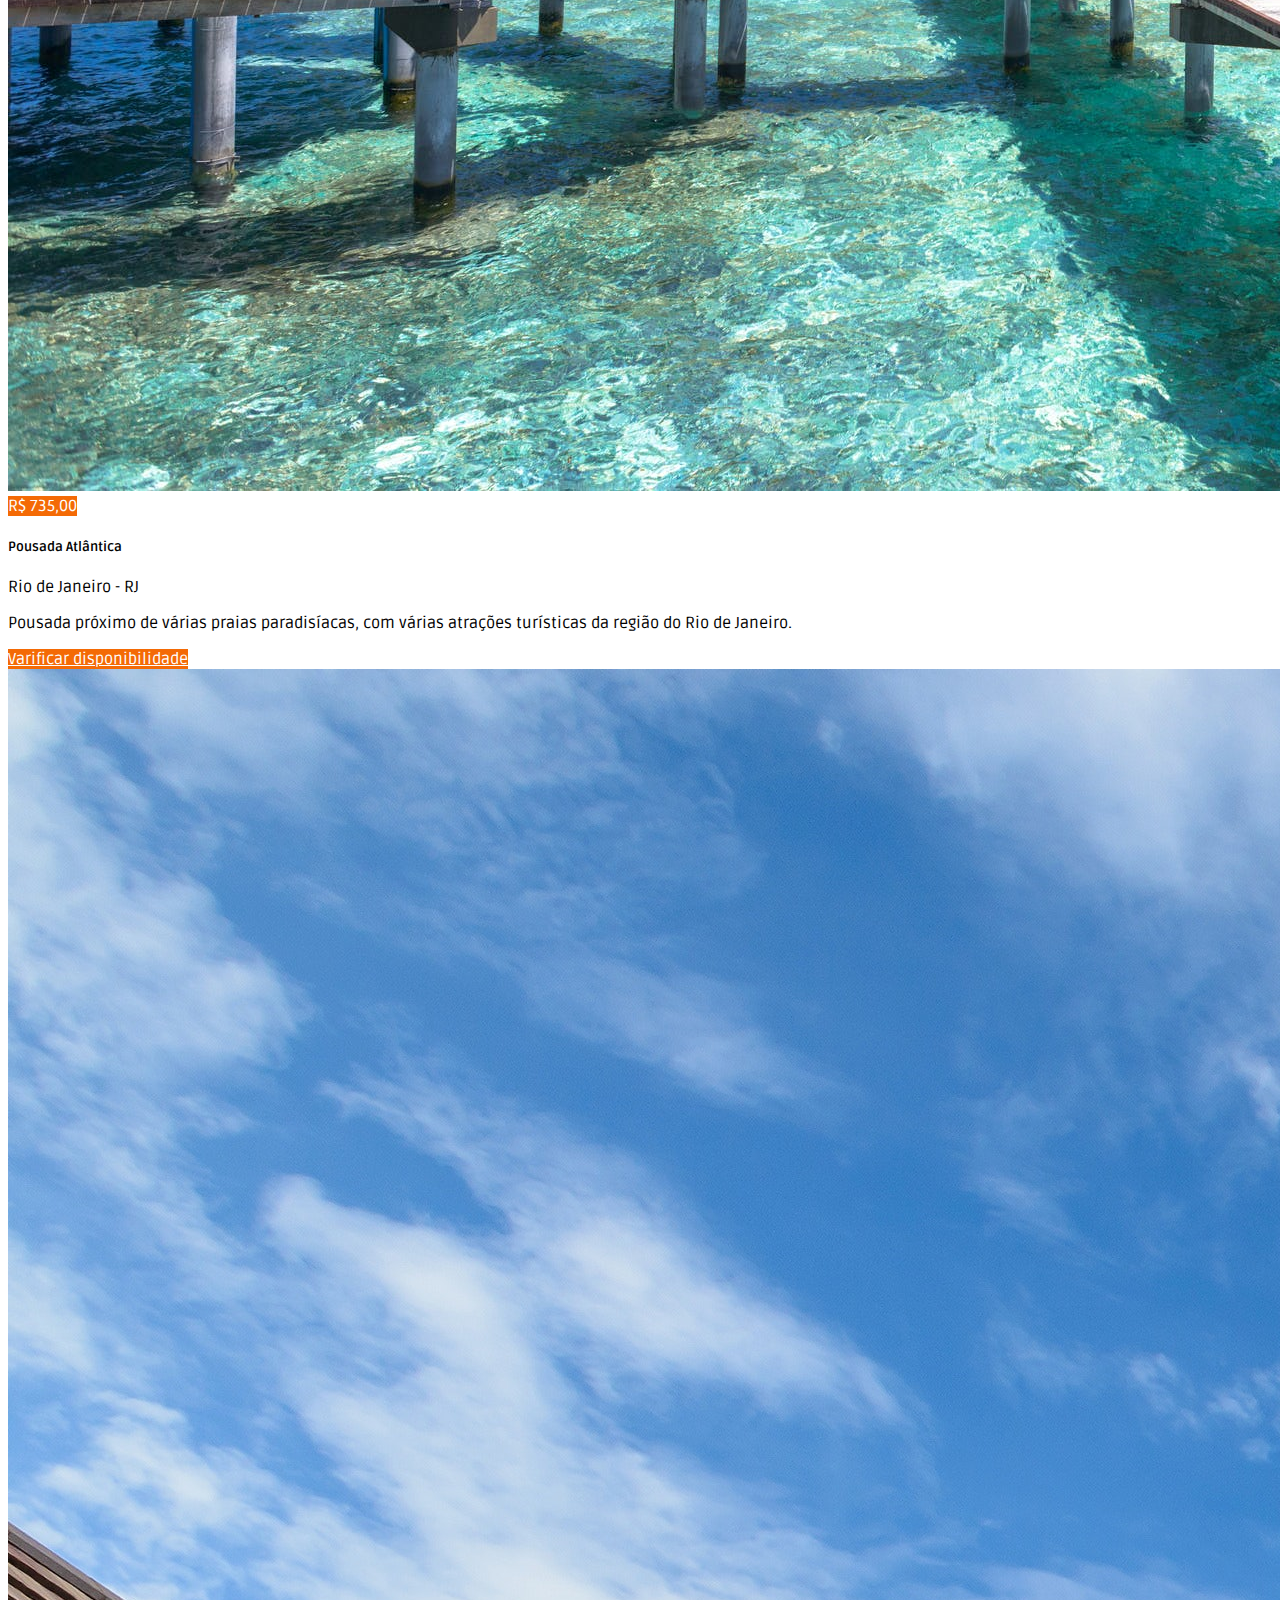
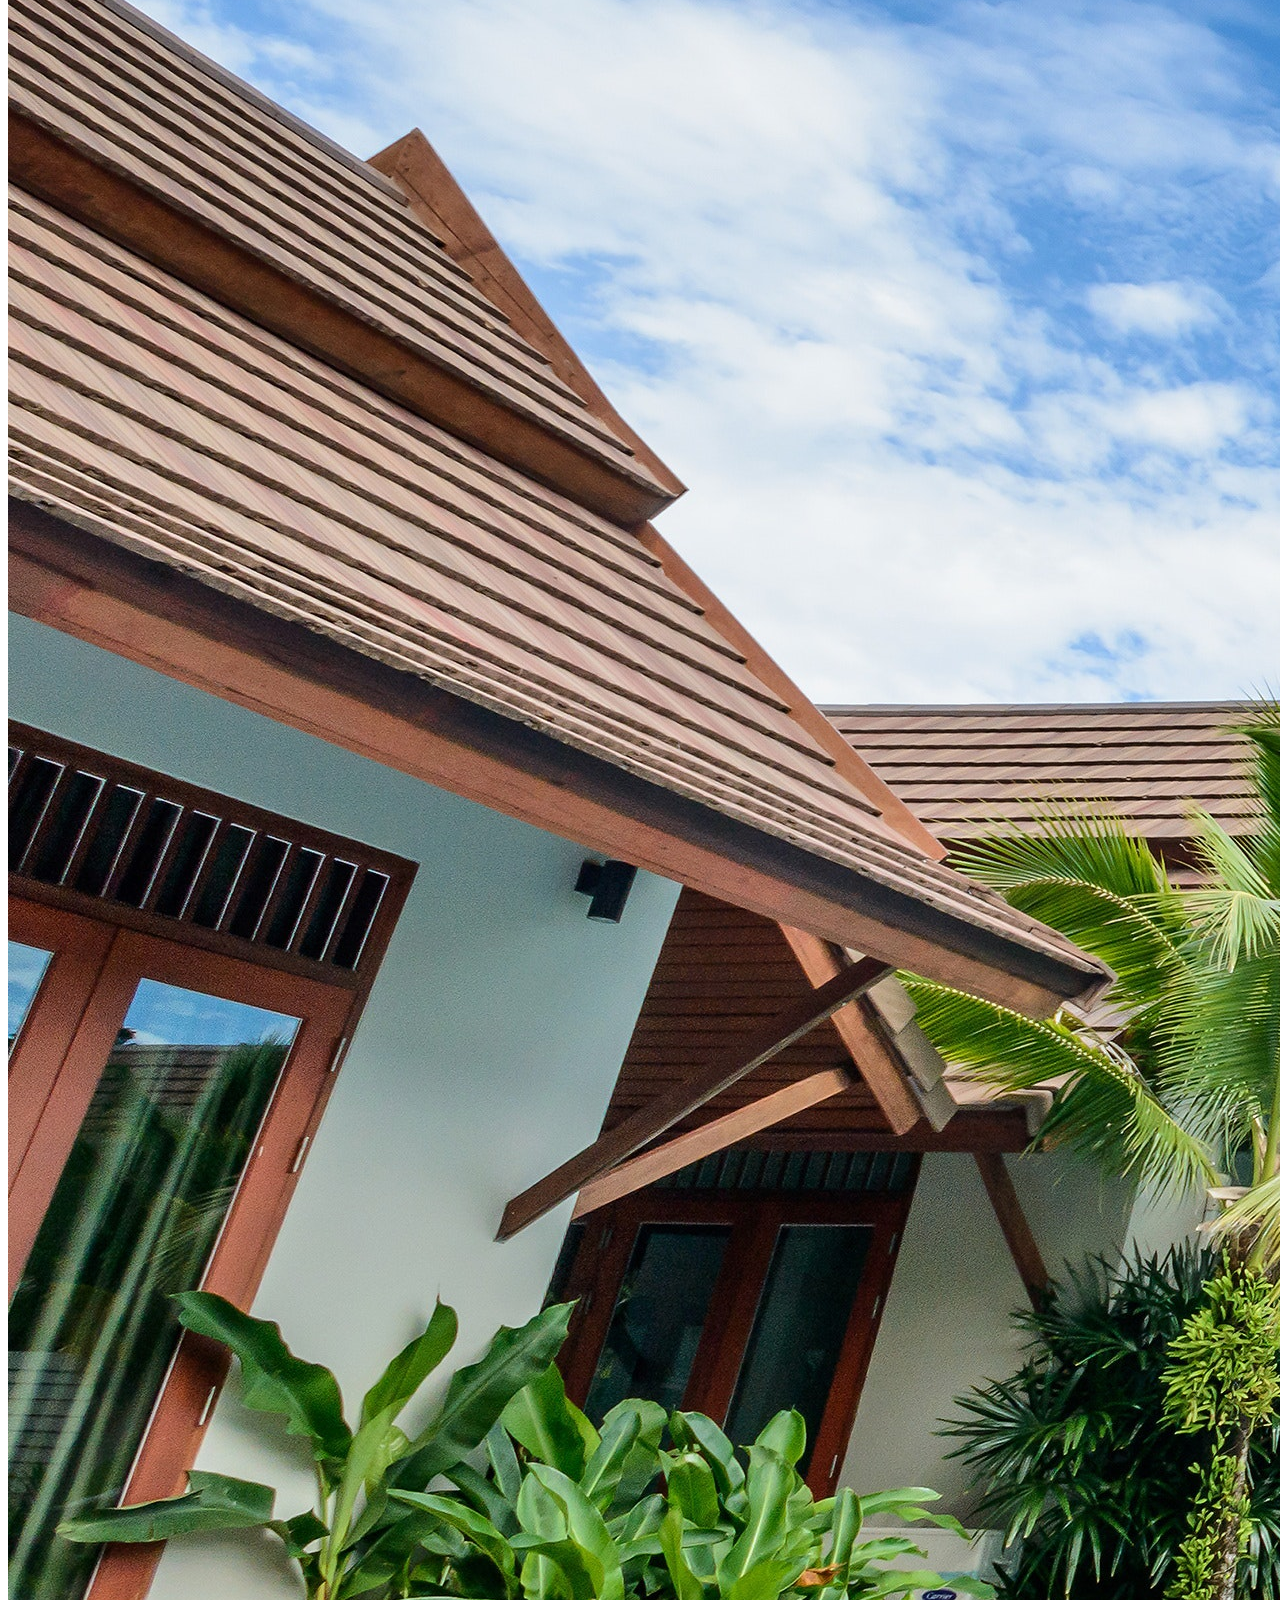
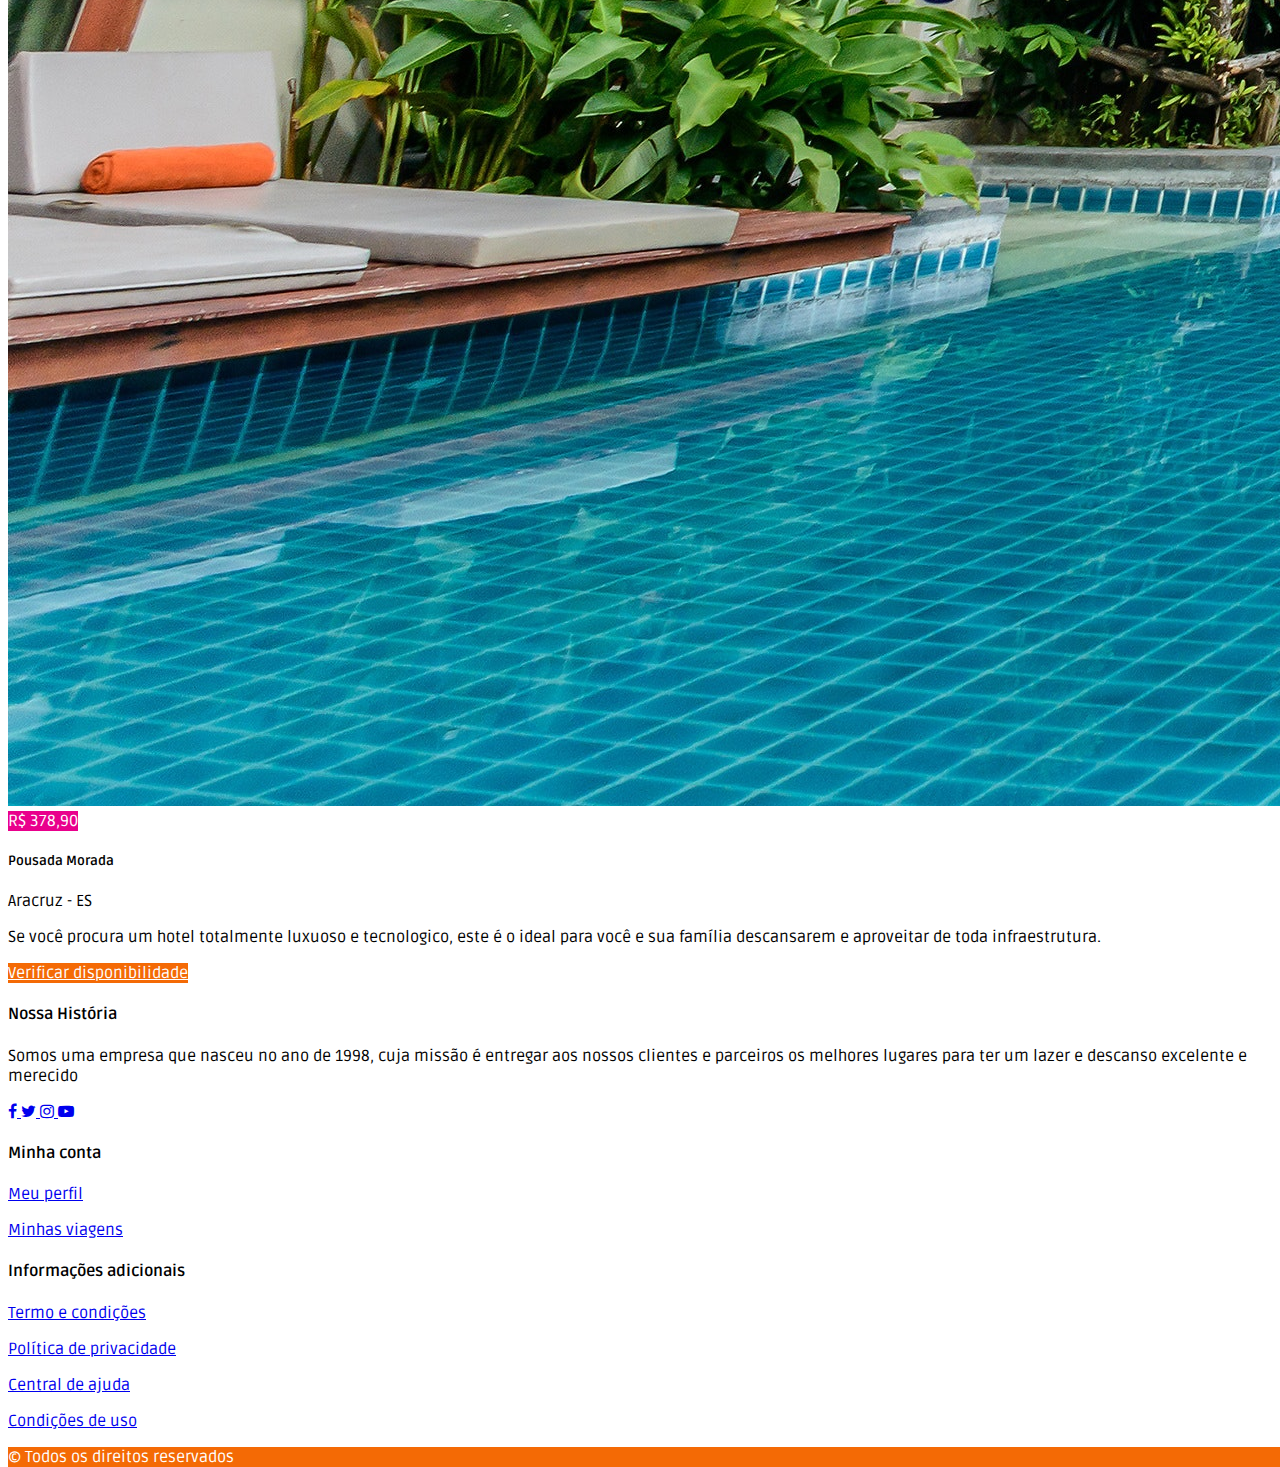
==== commit 33cf2d5f: "login" ====
--- a/all.html
+++ b/all.html
@@ -23,7 +23,9 @@
 <!-- Inicio Cabeçalho -->
     <nav class="navbar navbar-expand-lg navbar-light bg-light">
         <div class="container pt-1 pb-1">
-            <a class="navbar-brand fw-bold" href="./index.html">Buscar Hotéis</a>
+            <a class="navbar-brand fw-bold" href="./index.html">
+                <img src="./assets/img/Logo2.png" alt="logo" class="logo-img-default">
+            </a>
             <button class="navbar-toggler" type="button" data-bs-toggle="collapse" data-bs-target="#navbarNav"
                 aria-controls="navbarNav" aria-expanded="false" aria-label="Toggle navigation">
                 <svg xmlns="http://www.w3.org/2000/svg" width="1.5rem" height="1.5rem" fill="currentColor" class="bi bi-list"
@@ -39,10 +41,10 @@
                     </li>
                     <!-- Botão para tela menor -->
                     <li class="nav-item d-block d-md-none d-lg-none pt-2 pb-2">
-                        <a href="#" type="button" class="btn btn-orange w-100 rounded-0">Login</a>
+                        <a href="./login.html" type="button" class="btn btn-orange w-100 rounded-0">Login</a>
                     </li>
                     <li class="nav-item d-none d-md-block d-lg-block">
-                        <a href="#" type="button" class="btn btn-orange rounded-0 ps-lg-5 pe-lg-5">Login</a>
+                        <a href="./login.html" type="button" class="btn btn-orange rounded-0 ps-lg-5 pe-lg-5">Login</a>
                     </li>
                 </ul>
             </div>
@@ -184,7 +186,7 @@
         <div class="container pt-5 pt-lg-5 pb-lg-3">
             <div class="row">
                 <div class="col-12 col-md-3 col-lg-4 mb-3 mb-md-0 mb-lg-0">
-                    <h4 class="fs-4 fw-bold text-uppercase mb-2 mb-md-4 mb-lg-4">Buscar Hotéis</h4>
+                    <h4 class="fs-4 fw-bold text-uppercase mb-2 mb-md-4 mb-lg-4">Nossa História</h4>
                     <p class="text-muted">Somos uma empresa que nasceu no ano de 1998, cuja missão é entregar aos nossos clientes e parceiros os melhores lugares para ter um lazer e descanso excelente e merecido
                     </p>
                     <p>
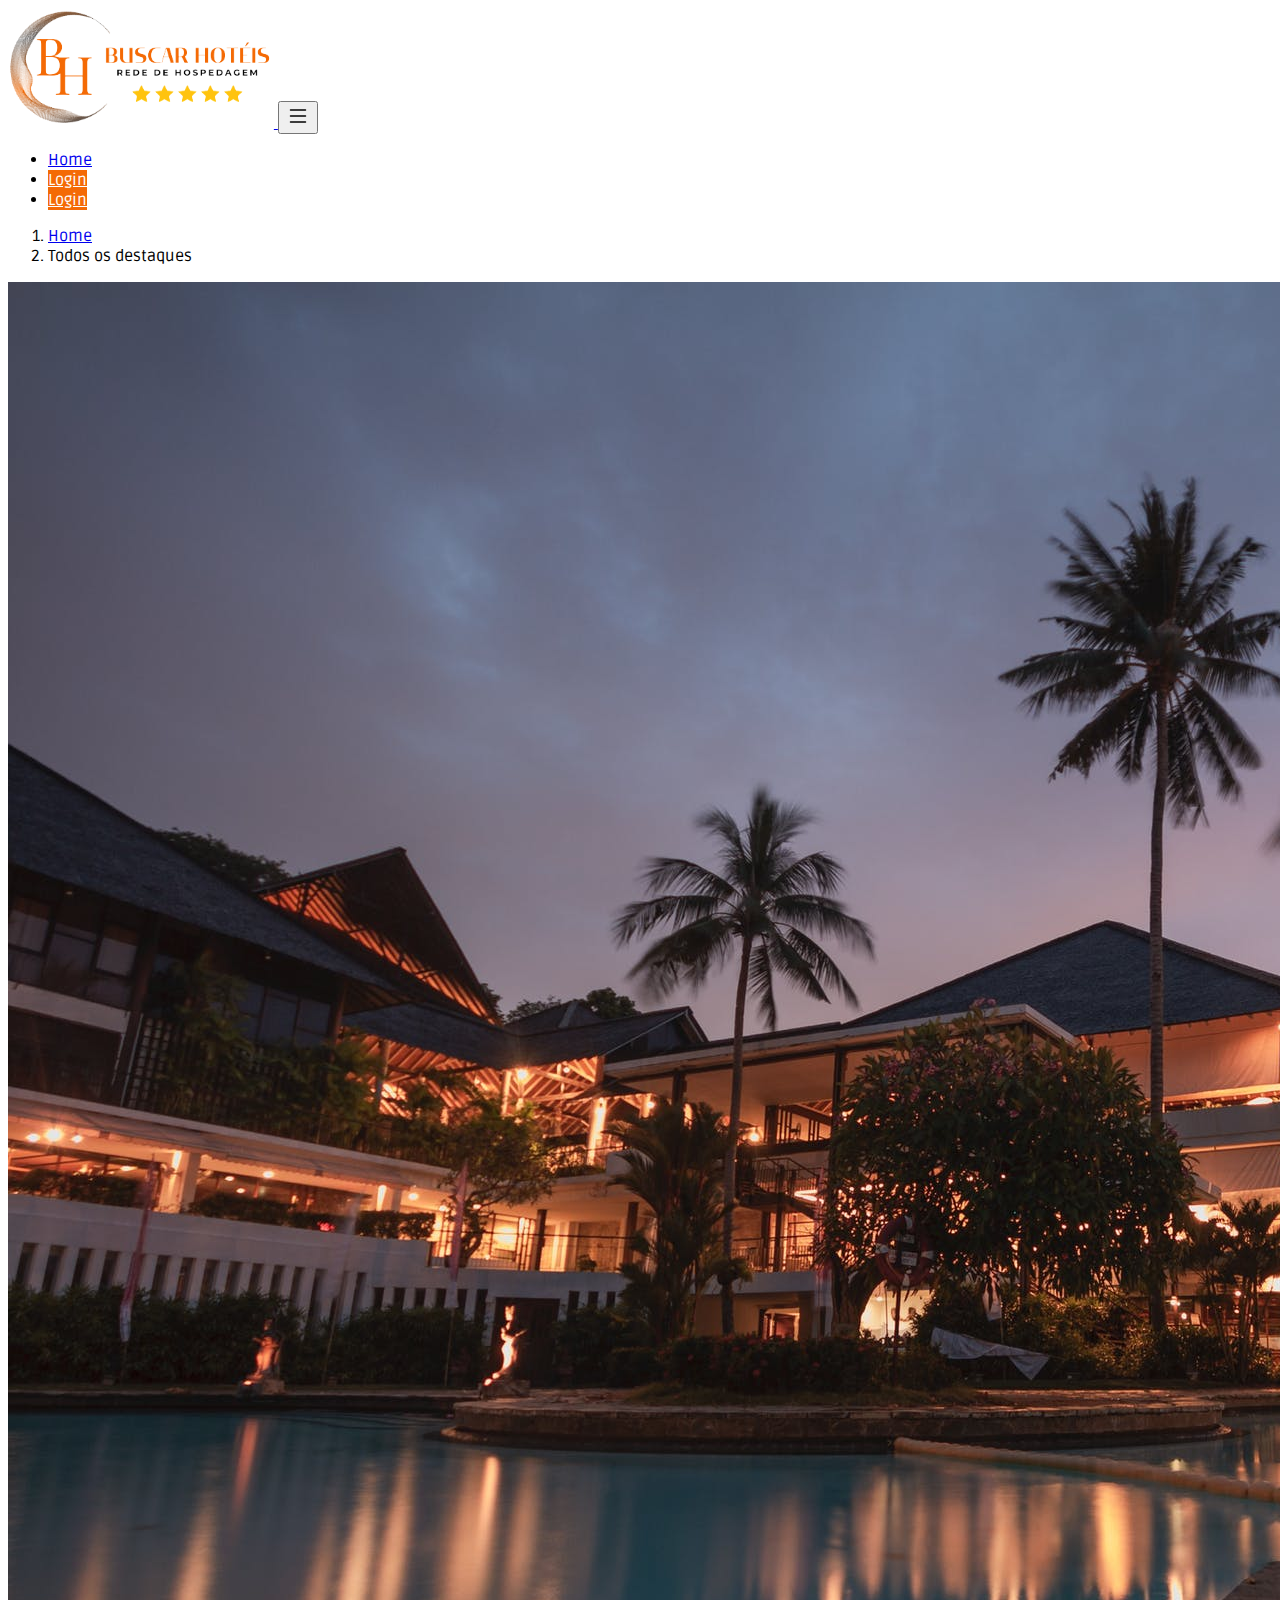
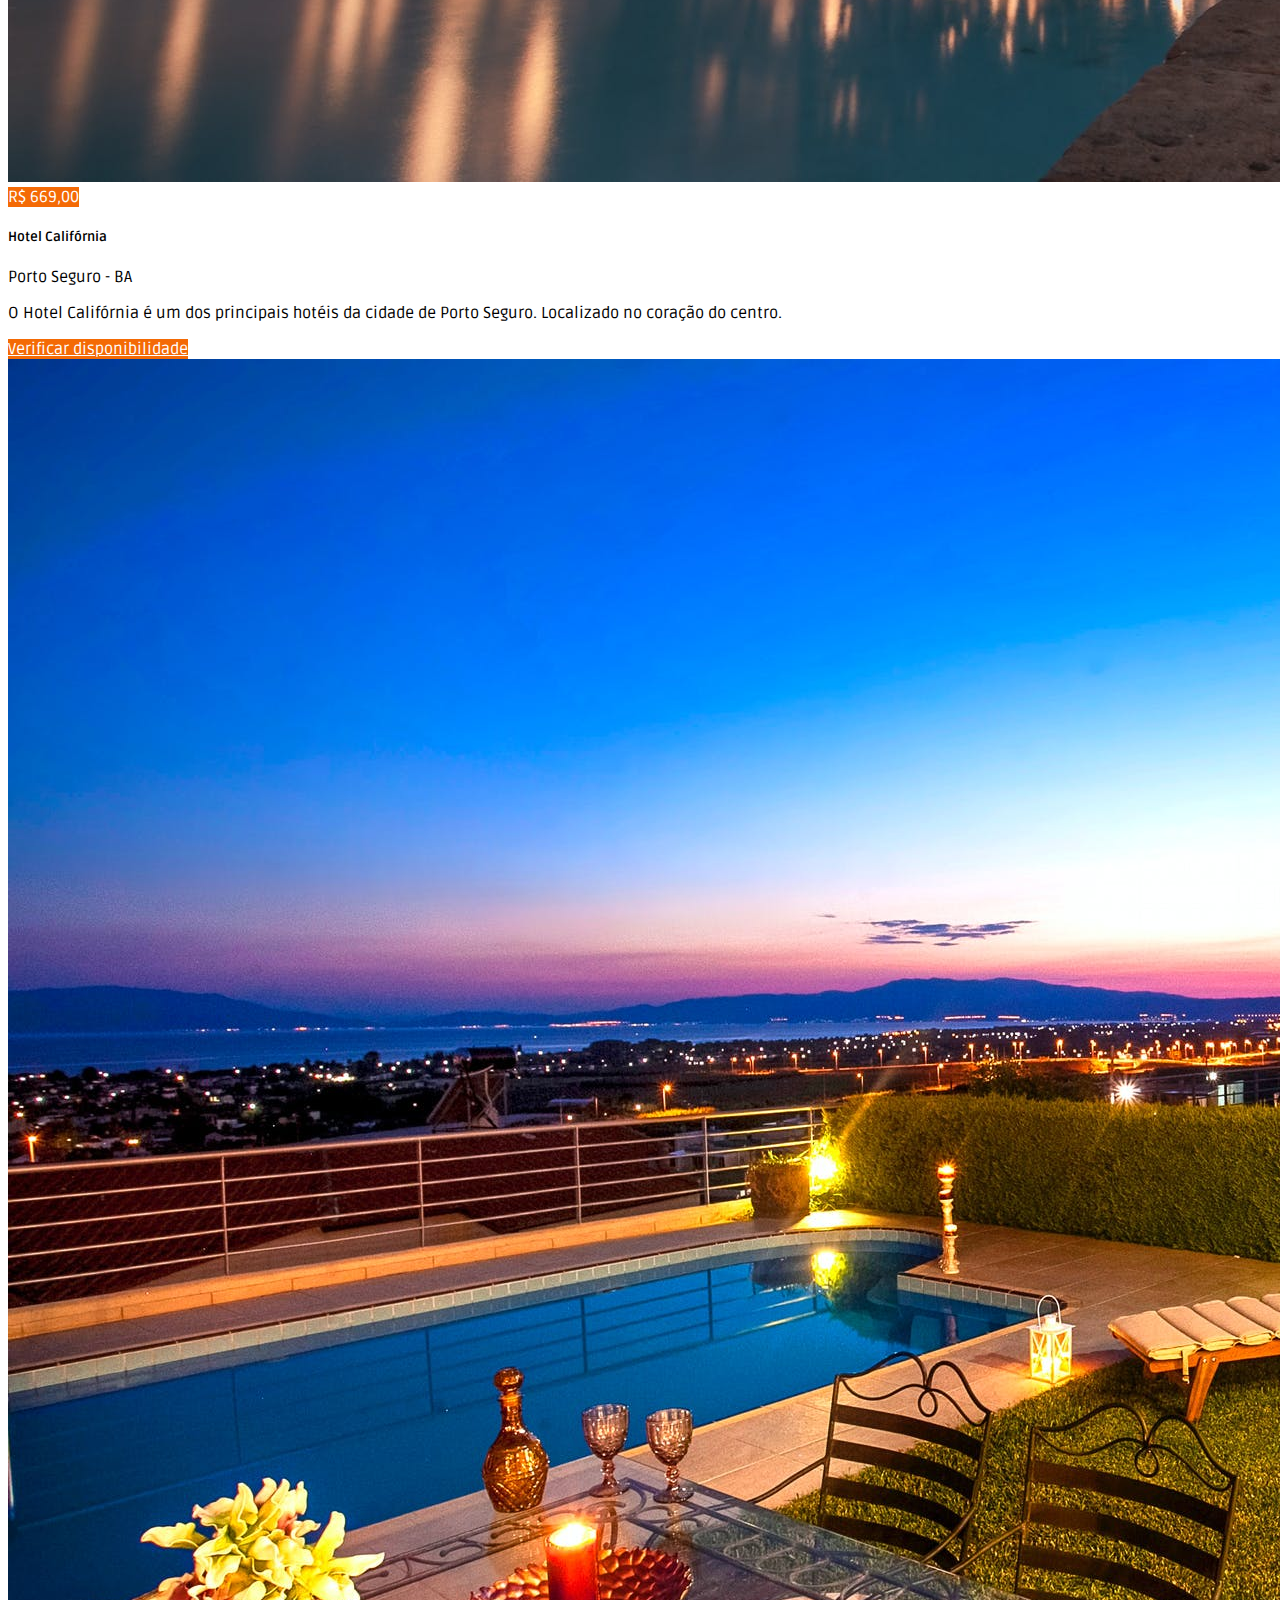
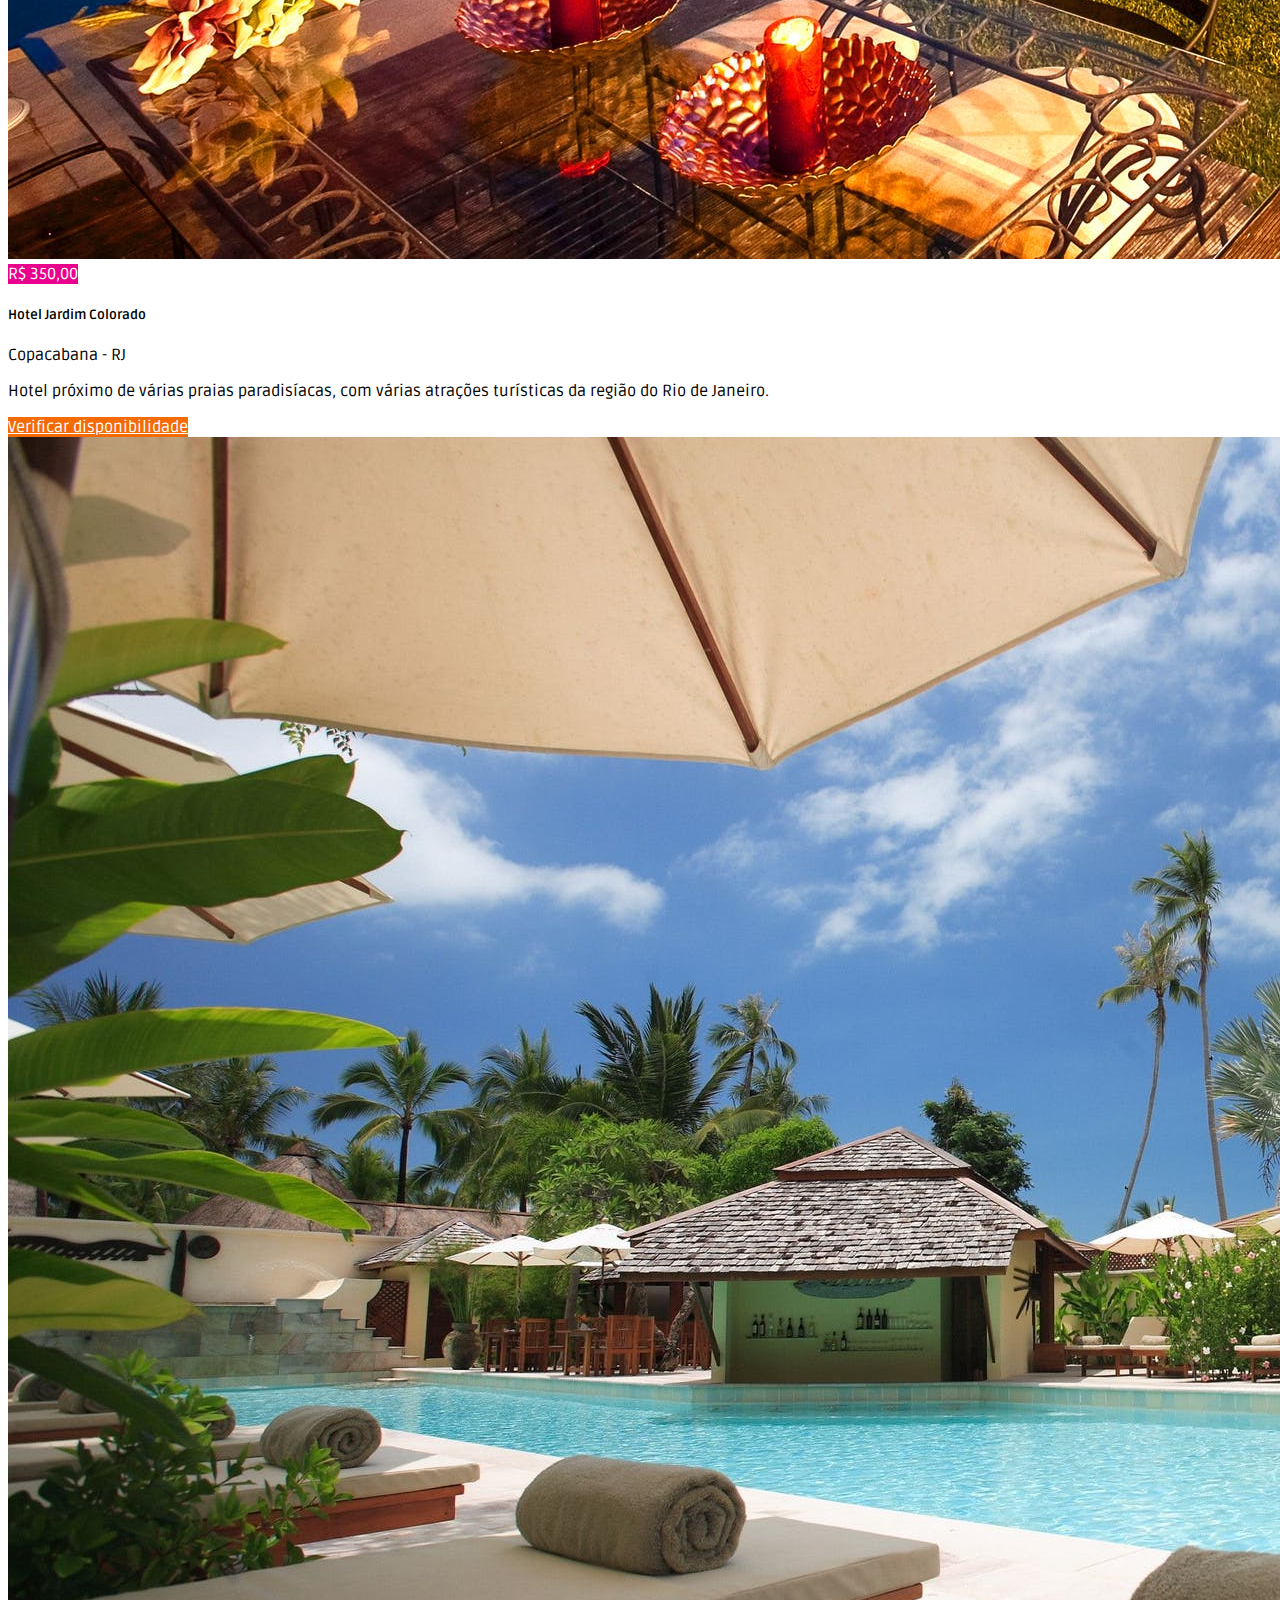
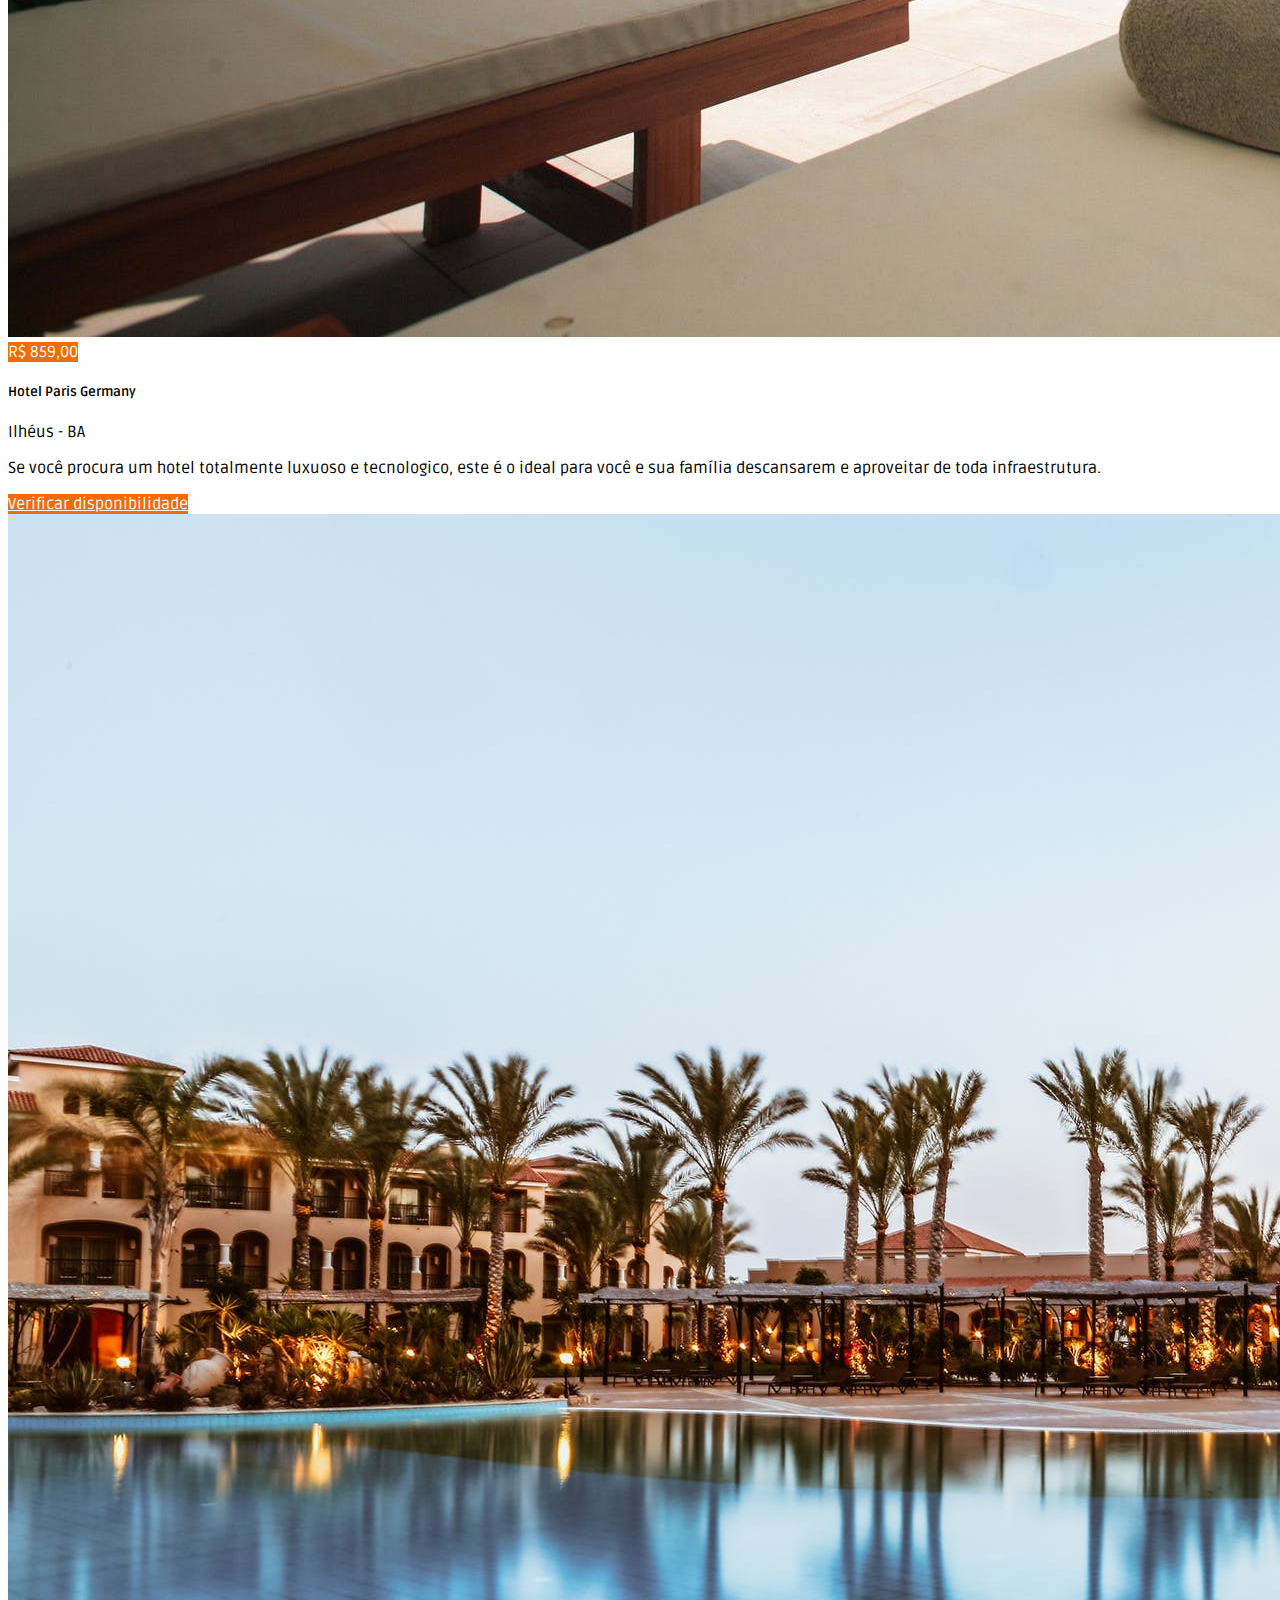
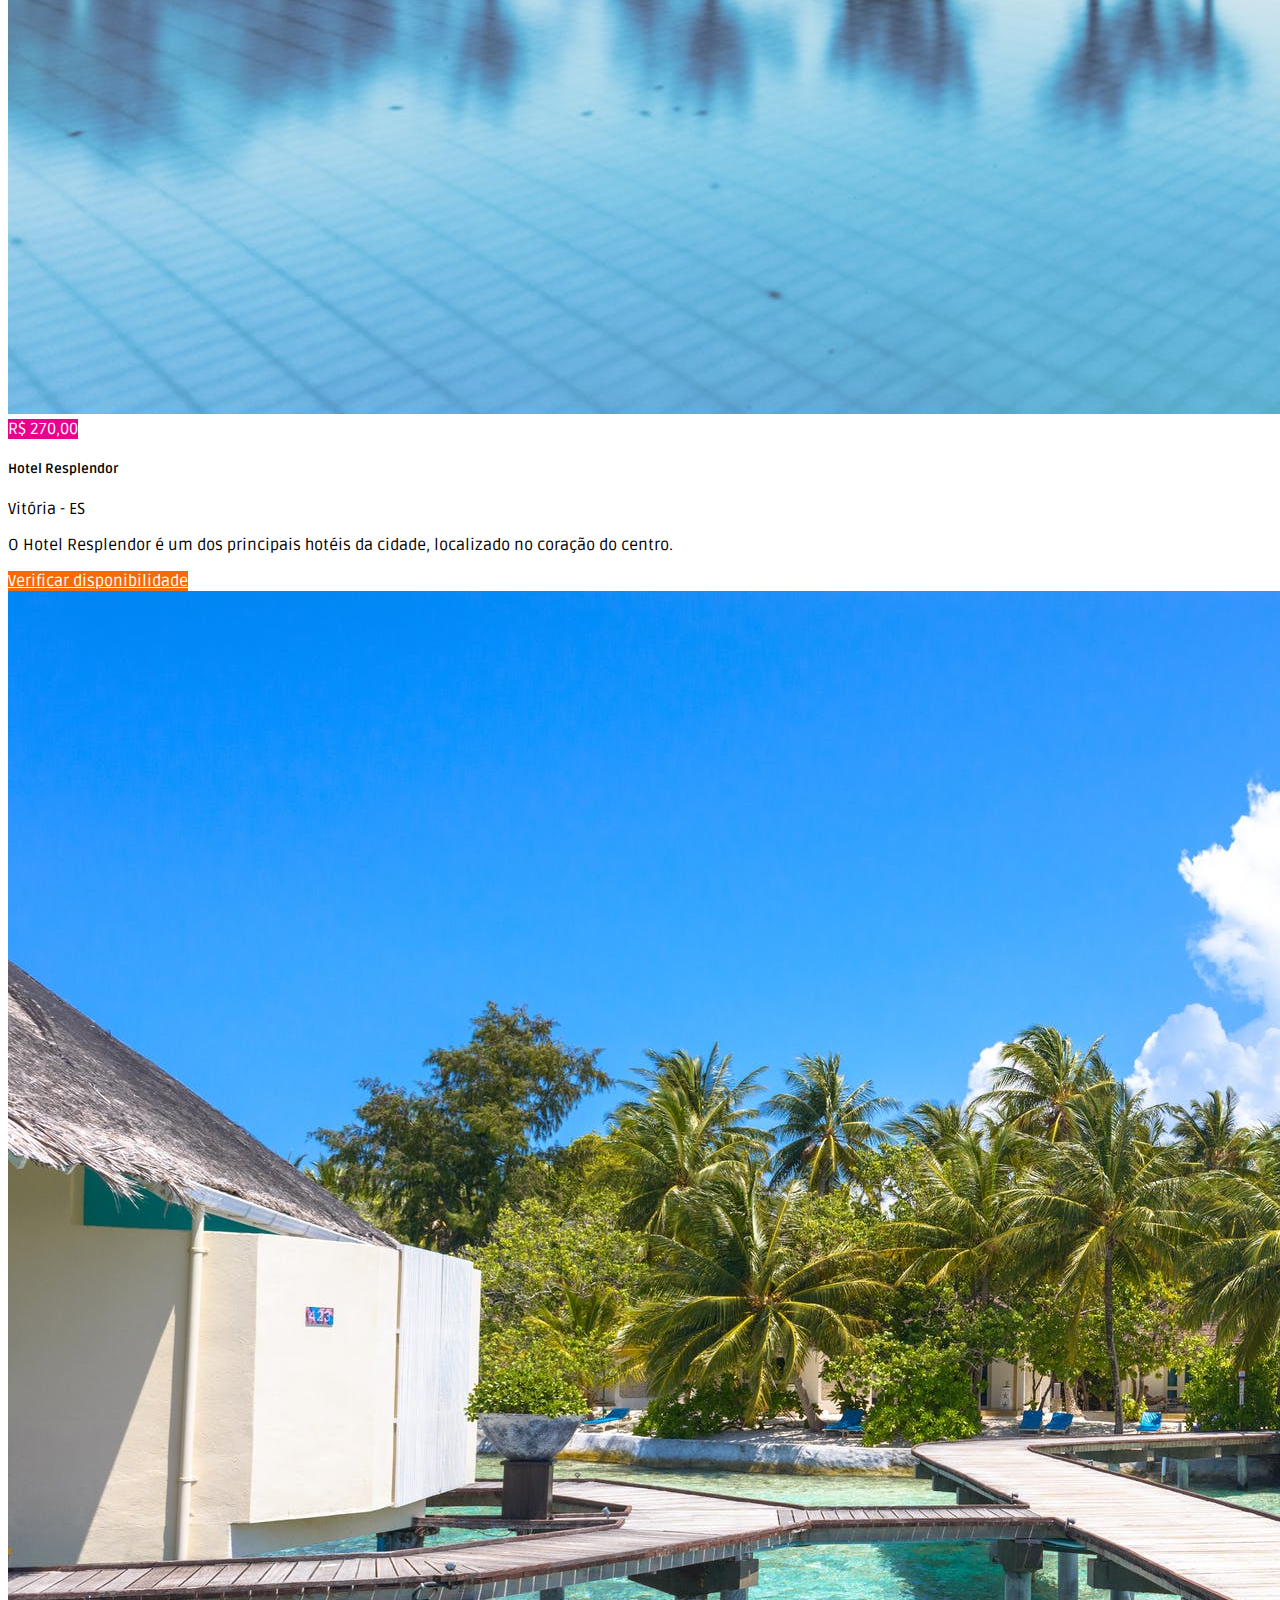
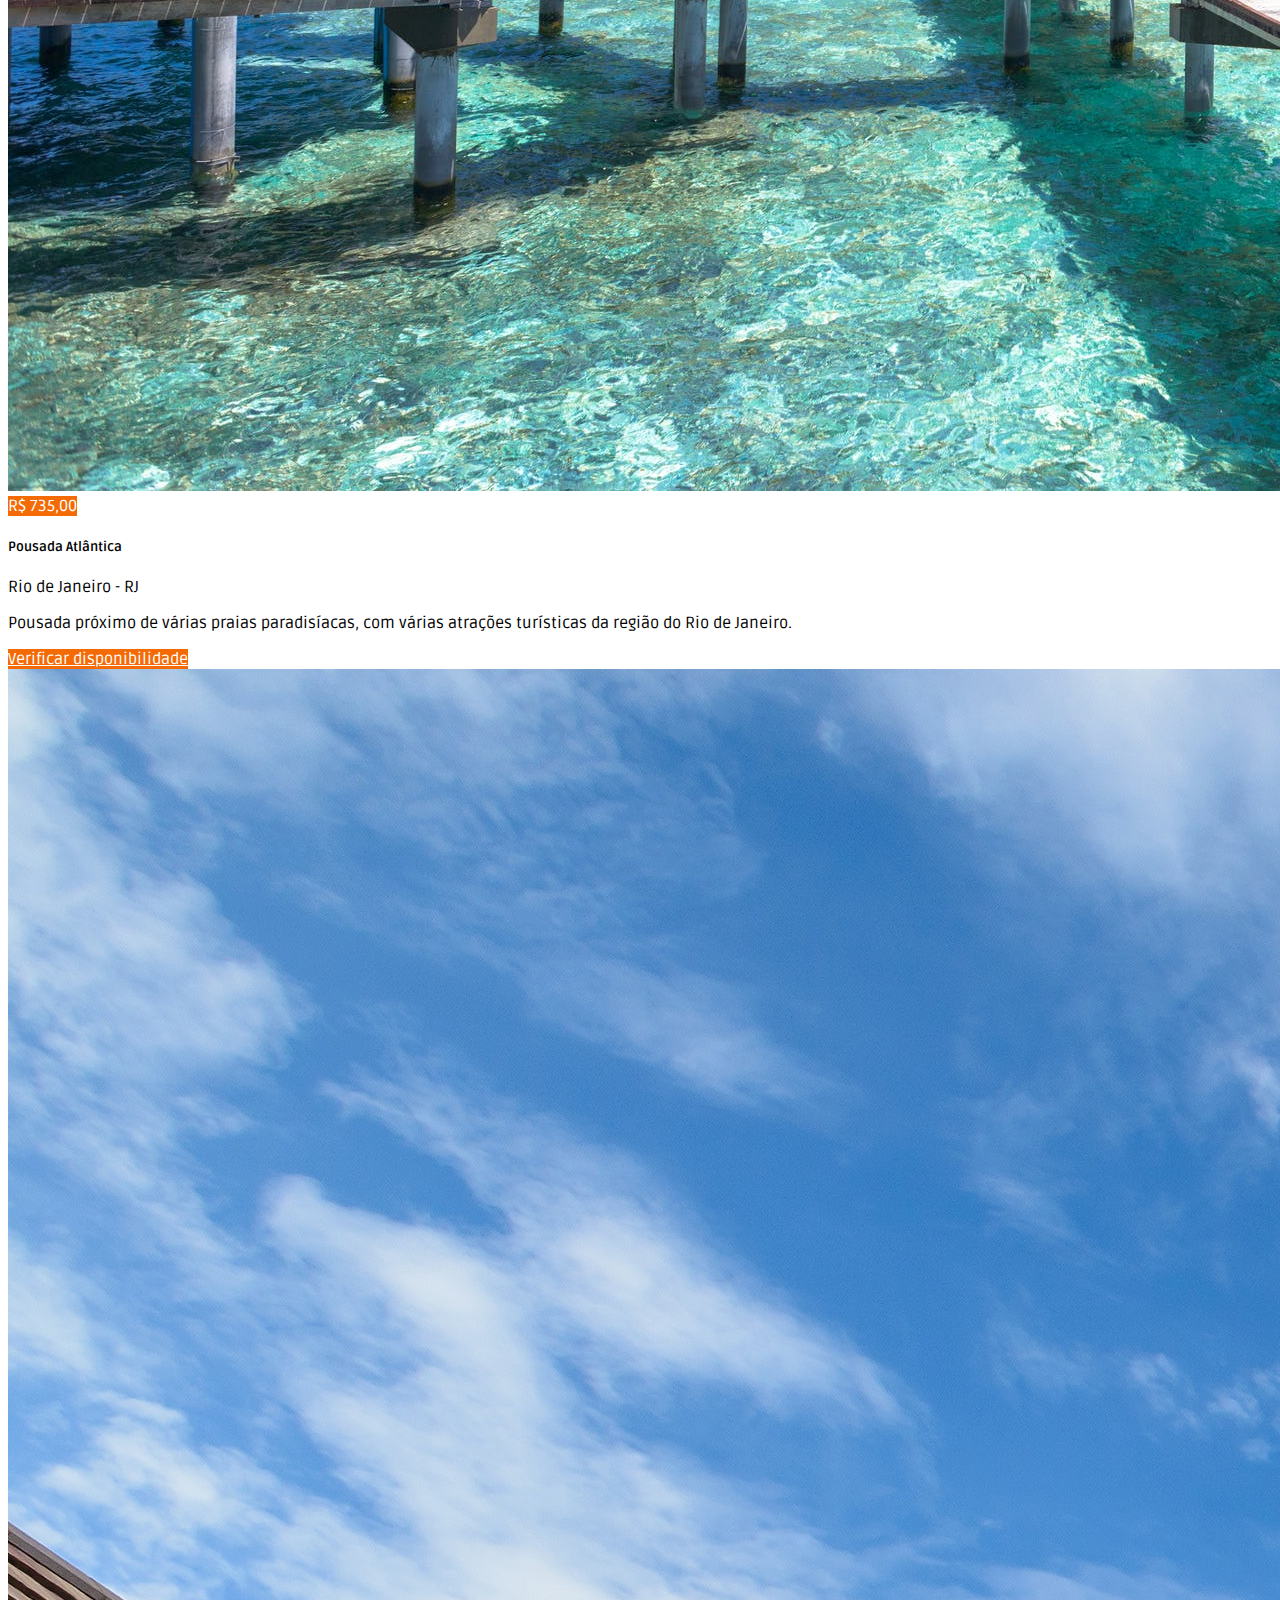
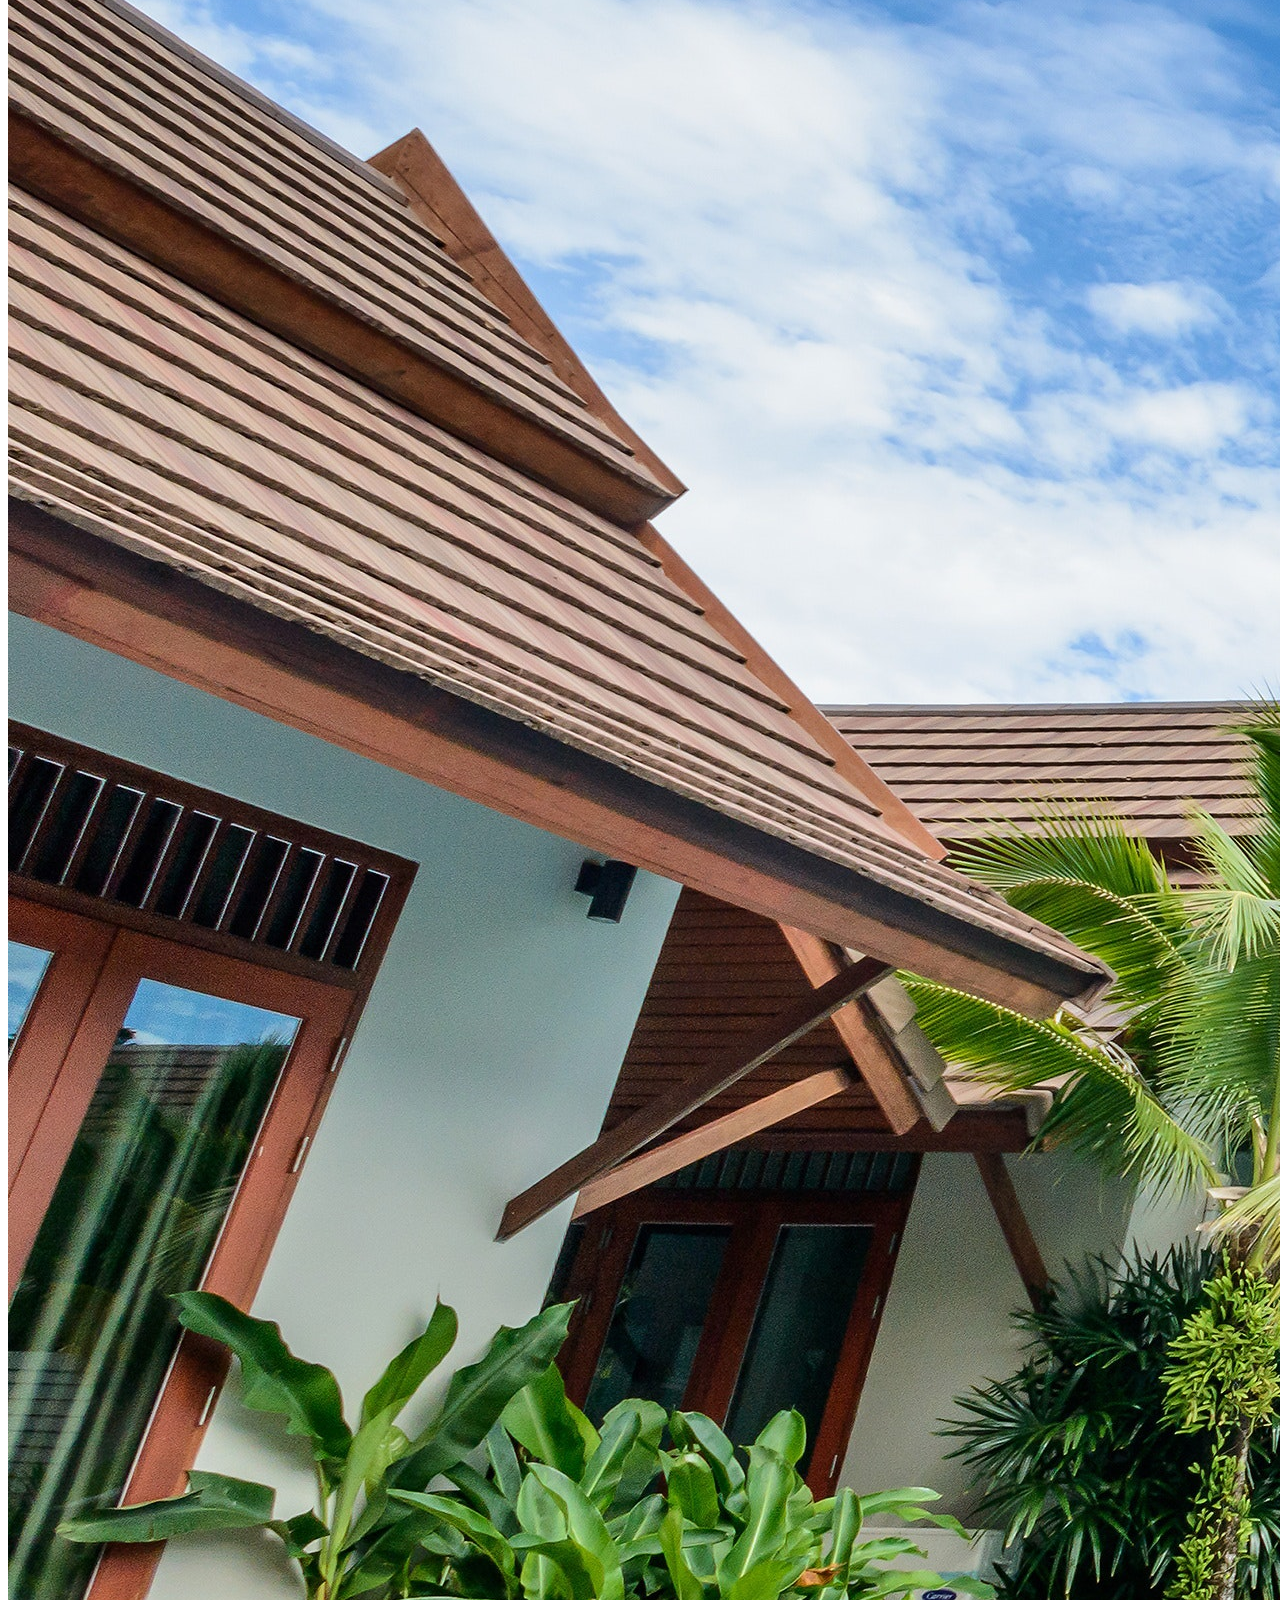
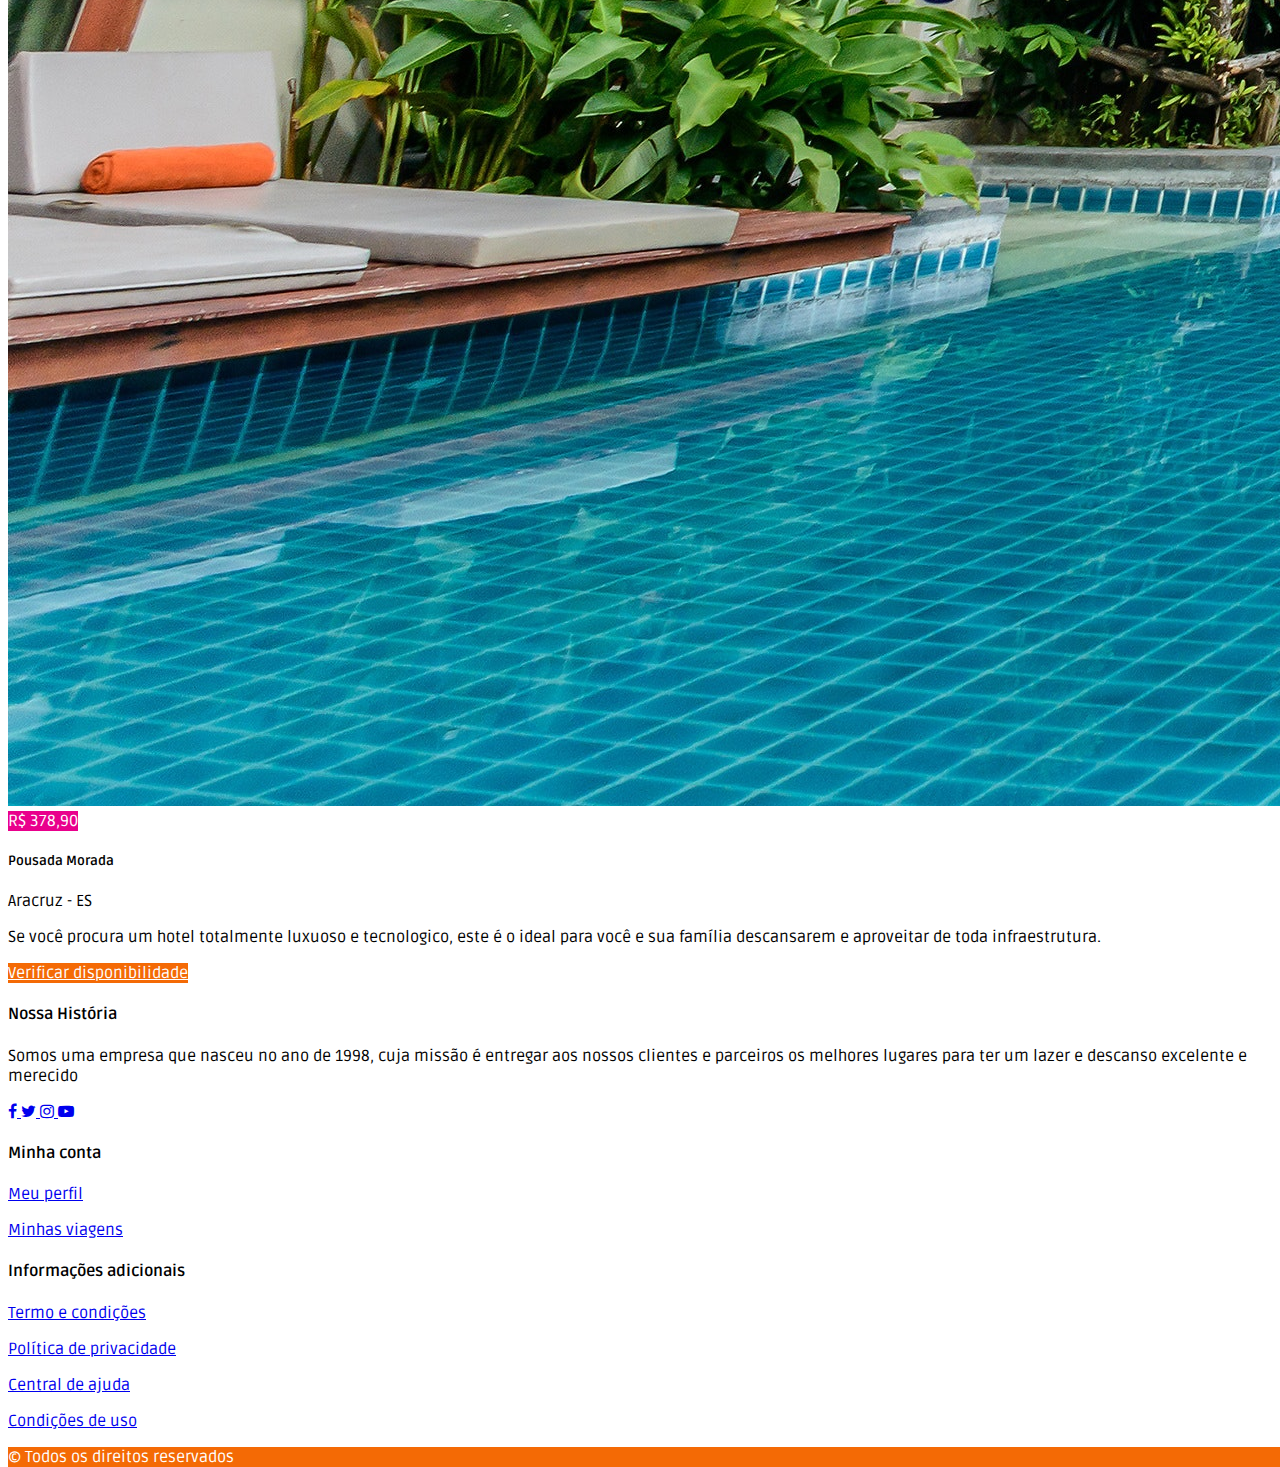
==== commit d030155c: "Update all.html" ====
--- a/all.html
+++ b/all.html
@@ -80,7 +80,7 @@
                             <p class="card-text">
                                 O Hotel Califórnia é um dos principais hotéis da cidade de Porto Seguro. Localizado no coração do centro.
                             </p>
-                            <a href="./unavailable.html" class="btn btn-orange rounded-0 w-100">Varificar disponibilidade</a>
+                            <a href="./unavailable.html" class="btn btn-orange rounded-0 w-100">Verificar disponibilidade</a>
                         </div>
                     </div>
                 </div>
@@ -117,7 +117,7 @@
                             <p class="card-text">
                                 Se você procura um hotel totalmente luxuoso e tecnologico, este é o ideal para você e sua família descansarem e aproveitar de toda infraestrutura.
                             </p>
-                            <a href="./available.html" class="btn btn-orange rounded-0 w-100">Varificar disponibilidade</a>
+                            <a href="./available.html" class="btn btn-orange rounded-0 w-100">Verificar disponibilidade</a>
                         </div>
                     </div>
                 </div>
@@ -154,7 +154,7 @@
                             <p class="card-text">
                                 Pousada próximo de várias praias paradisíacas, com várias atrações turísticas da região do Rio de Janeiro.
                             </p>
-                            <a href="./unavailable.html" class="btn btn-orange rounded-0 w-100">Varificar disponibilidade</a>
+                            <a href="./unavailable.html" class="btn btn-orange rounded-0 w-100">Verificar disponibilidade</a>
                         </div>
                     </div>
                 </div>
@@ -247,4 +247,4 @@
     integrity="sha384-BBtl+eGJRgqQAUMxJ7pMwbEyER4l1g+O15P+16Ep7Q9Q+zqX6gSbd85u4mG4QzX+"
     crossorigin="anonymous"></script>
 
-</html>+</html>
